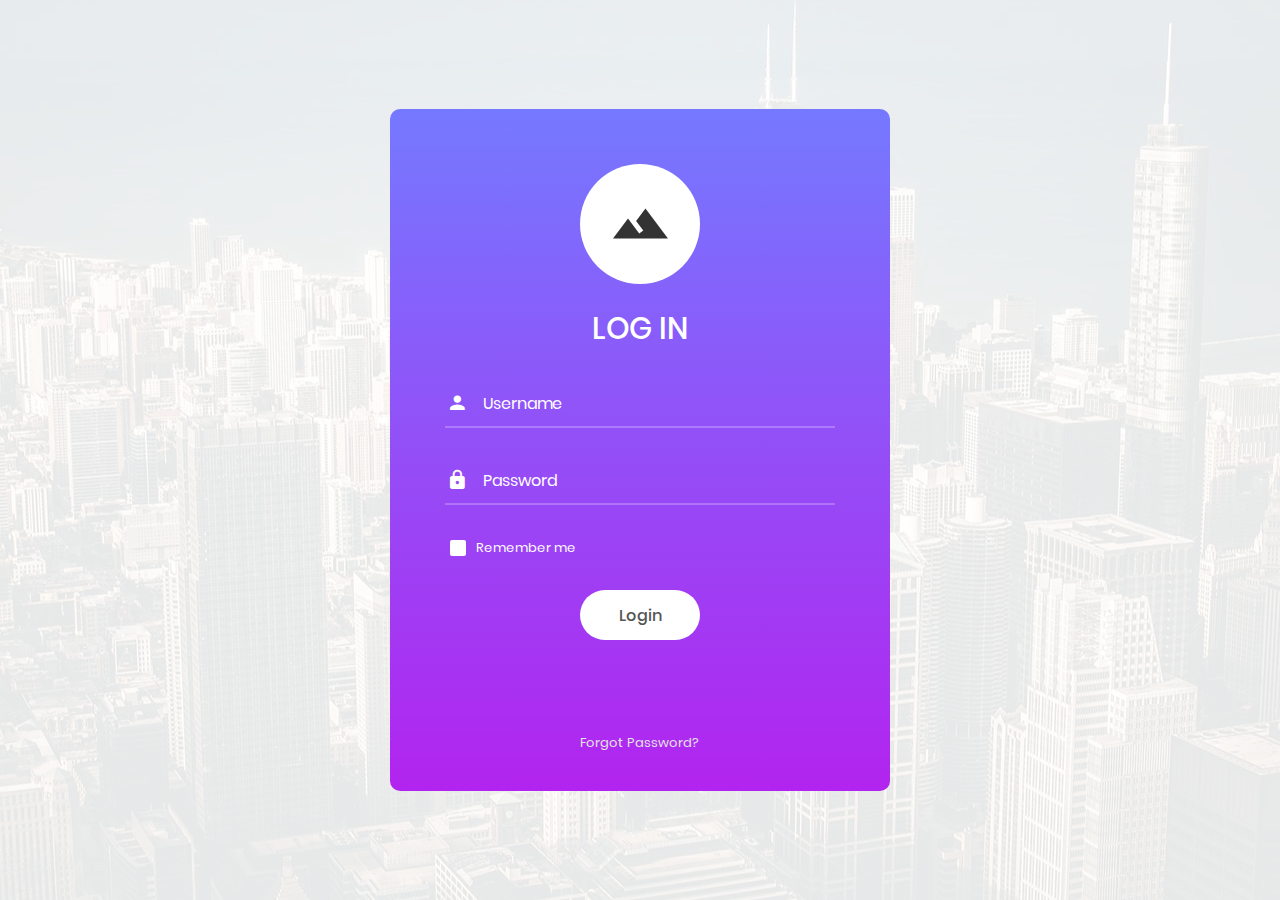
==== loginpage/index.html @ eb6fef2f "LoginPage" ====
<!DOCTYPE html>
<html lang="en">

<head>
	<title>RBTG LoginPage</title>
	<meta charset="UTF-8">
	<meta name="viewport" content="width=device-width, initial-scale=1">
	<!--===============================================================================================-->
	<link rel="icon" type="image/png" href="images/icons/favicon.ico" />
	<!--===============================================================================================-->
	<link rel="stylesheet" type="text/css" href="vendor/bootstrap/css/bootstrap.min.css">
	<!--===============================================================================================-->
	<link rel="stylesheet" type="text/css" href="fonts/font-awesome-4.7.0/css/font-awesome.min.css">
	<!--===============================================================================================-->
	<link rel="stylesheet" type="text/css" href="fonts/iconic/css/material-design-iconic-font.min.css">
	<!--===============================================================================================-->
	<link rel="stylesheet" type="text/css" href="vendor/animate/animate.css">
	<!--===============================================================================================-->
	<link rel="stylesheet" type="text/css" href="vendor/css-hamburgers/hamburgers.min.css">
	<!--===============================================================================================-->
	<link rel="stylesheet" type="text/css" href="vendor/animsition/css/animsition.min.css">
	<!--===============================================================================================-->
	<link rel="stylesheet" type="text/css" href="vendor/select2/select2.min.css">
	<!--===============================================================================================-->
	<link rel="stylesheet" type="text/css" href="vendor/daterangepicker/daterangepicker.css">
	<!--===============================================================================================-->
	<link rel="stylesheet" type="text/css" href="css/util.css">
	<link rel="stylesheet" type="text/css" href="css/main.css">
	<!--===============================================================================================-->
</head>

<body>

	<div class="limiter">
		<div class="container-login100" style="background-image: url('images/bg-01.jpg');">
			<div class="wrap-login100">
				<form class="login100-form validate-form">
					<span class="login100-form-logo">
						<i class="zmdi zmdi-landscape"></i>
					</span>

					<span class="login100-form-title p-b-34 p-t-27">
						Log in
					</span>

					<div class="wrap-input100 validate-input" data-validate="Enter username">
						<input class="input100" type="text" name="username" placeholder="Username" id="usernameText">
						<span class="focus-input100" data-placeholder="&#xf207;"></span>
					</div>

					<div class="wrap-input100 validate-input" data-validate="Enter password">
						<input class="input100" type="password" name="pass" placeholder="Password" id="passText">
						<span class="focus-input100" data-placeholder="&#xf191;"></span>
					</div>

					<div class="contact100-form-checkbox">
						<input class="input-checkbox100" id="ckb1" type="checkbox" name="remember-me">
						<label class="label-checkbox100" for="ckb1">
							Remember me
						</label>
					</div>

					<div class="container-login100-form-btn">
						<button class="login100-form-btn" id="loginbtn">
							Login
						</button>
					</div>

					<div class="text-center p-t-90">
						<a class="txt1" href="#">
							Forgot Password?
						</a>
					</div>
				</form>
			</div>
		</div>
	</div>


	<div id="dropDownSelect1"></div>

	<!--===============================================================================================-->
	<script src="vendor/jquery/jquery-3.2.1.min.js"></script>
	<!--===============================================================================================-->
	<script src="vendor/animsition/js/animsition.min.js"></script>
	<!--===============================================================================================-->
	<script src="vendor/bootstrap/js/popper.js"></script>
	<script src="vendor/bootstrap/js/bootstrap.min.js"></script>
	<!--===============================================================================================-->
	<script src="vendor/select2/select2.min.js"></script>
	<!--===============================================================================================-->
	<script src="vendor/daterangepicker/moment.min.js"></script>
	<script src="vendor/daterangepicker/daterangepicker.js"></script>
	<!--===============================================================================================-->
	<script src="vendor/countdowntime/countdowntime.js"></script>
	<!--===============================================================================================-->
	<script src="js/main.js"></script>

</body>

</html>
---- loginpage/fonts/iconic/css/material-design-iconic-font.min.css ----
@font-face{font-family:Material-Design-Iconic-Font;src:url(../fonts/Material-Design-Iconic-Font.woff2?v=2.2.0) format('woff2'),url(../fonts/Material-Design-Iconic-Font.woff?v=2.2.0) format('woff'),url(../fonts/Material-Design-Iconic-Font.ttf?v=2.2.0) format('truetype')}.zmdi{display:inline-block;font:normal normal normal 14px/1 'Material-Design-Iconic-Font';font-size:inherit;text-rendering:auto;-webkit-font-smoothing:antialiased;-moz-osx-font-smoothing:grayscale}.zmdi-hc-lg{font-size:1.33333333em;line-height:.75em;vertical-align:-15%}.zmdi-hc-2x{font-size:2em}.zmdi-hc-3x{font-size:3em}.zmdi-hc-4x{font-size:4em}.zmdi-hc-5x{font-size:5em}.zmdi-hc-fw{width:1.28571429em;text-align:center}.zmdi-hc-ul{padding-left:0;margin-left:2.14285714em;list-style-type:none}.zmdi-hc-ul>li{position:relative}.zmdi-hc-li{position:absolute;left:-2.14285714em;width:2.14285714em;top:.14285714em;text-align:center}.zmdi-hc-li.zmdi-hc-lg{left:-1.85714286em}.zmdi-hc-border{padding:.1em .25em;border:solid .1em #9e9e9e;border-radius:2px}.zmdi-hc-border-circle{padding:.1em .25em;border:solid .1em #9e9e9e;border-radius:50%}.zmdi.pull-left{float:left;margin-right:.15em}.zmdi.pull-right{float:right;margin-left:.15em}.zmdi-hc-spin{-webkit-animation:zmdi-spin 1.5s infinite linear;animation:zmdi-spin 1.5s infinite linear}.zmdi-hc-spin-reverse{-webkit-animation:zmdi-spin-reverse 1.5s infinite linear;animation:zmdi-spin-reverse 1.5s infinite linear}@-webkit-keyframes zmdi-spin{0%{-webkit-transform:rotate(0deg);transform:rotate(0deg)}100%{-webkit-transform:rotate(359deg);transform:rotate(359deg)}}@keyframes zmdi-spin{0%{-webkit-transform:rotate(0deg);transform:rotate(0deg)}100%{-webkit-transform:rotate(359deg);transform:rotate(359deg)}}@-webkit-keyframes zmdi-spin-reverse{0%{-webkit-transform:rotate(0deg);transform:rotate(0deg)}100%{-webkit-transform:rotate(-359deg);transform:rotate(-359deg)}}@keyframes zmdi-spin-reverse{0%{-webkit-transform:rotate(0deg);transform:rotate(0deg)}100%{-webkit-transform:rotate(-359deg);transform:rotate(-359deg)}}.zmdi-hc-rotate-90{-webkit-transform:rotate(90deg);-ms-transform:rotate(90deg);transform:rotate(90deg)}.zmdi-hc-rotate-180{-webkit-transform:rotate(180deg);-ms-transform:rotate(180deg);transform:rotate(180deg)}.zmdi-hc-rotate-270{-webkit-transform:rotate(270deg);-ms-transform:rotate(270deg);transform:rotate(270deg)}.zmdi-hc-flip-horizontal{-webkit-transform:scale(-1,1);-ms-transform:scale(-1,1);transform:scale(-1,1)}.zmdi-hc-flip-vertical{-webkit-transform:scale(1,-1);-ms-transform:scale(1,-1);transform:scale(1,-1)}.zmdi-hc-stack{position:relative;display:inline-block;width:2em;height:2em;line-height:2em;vertical-align:middle}.zmdi-hc-stack-1x,.zmdi-hc-stack-2x{position:absolute;left:0;width:100%;text-align:center}.zmdi-hc-stack-1x{line-height:inherit}.zmdi-hc-stack-2x{font-size:2em}.zmdi-hc-inverse{color:#fff}.zmdi-3d-rotation:before{content:'\f101'}.zmdi-airplane-off:before{content:'\f102'}.zmdi-airplane:before{content:'\f103'}.zmdi-album:before{content:'\f104'}.zmdi-archive:before{content:'\f105'}.zmdi-assignment-account:before{content:'\f106'}.zmdi-assignment-alert:before{content:'\f107'}.zmdi-assignment-check:before{content:'\f108'}.zmdi-assignment-o:before{content:'\f109'}.zmdi-assignment-return:before{content:'\f10a'}.zmdi-assignment-returned:before{content:'\f10b'}.zmdi-assignment:before{content:'\f10c'}.zmdi-attachment-alt:before{content:'\f10d'}.zmdi-attachment:before{content:'\f10e'}.zmdi-audio:before{content:'\f10f'}.zmdi-badge-check:before{content:'\f110'}.zmdi-balance-wallet:before{content:'\f111'}.zmdi-balance:before{content:'\f112'}.zmdi-battery-alert:before{content:'\f113'}.zmdi-battery-flash:before{content:'\f114'}.zmdi-battery-unknown:before{content:'\f115'}.zmdi-battery:before{content:'\f116'}.zmdi-bike:before{content:'\f117'}.zmdi-block-alt:before{content:'\f118'}.zmdi-block:before{content:'\f119'}.zmdi-boat:before{content:'\f11a'}.zmdi-book-image:before{content:'\f11b'}.zmdi-book:before{content:'\f11c'}.zmdi-bookmark-outline:before{content:'\f11d'}.zmdi-bookmark:before{content:'\f11e'}.zmdi-brush:before{content:'\f11f'}.zmdi-bug:before{content:'\f120'}.zmdi-bus:before{content:'\f121'}.zmdi-cake:before{content:'\f122'}.zmdi-car-taxi:before{content:'\f123'}.zmdi-car-wash:before{content:'\f124'}.zmdi-car:before{content:'\f125'}.zmdi-card-giftcard:before{content:'\f126'}.zmdi-card-membership:before{content:'\f127'}.zmdi-card-travel:before{content:'\f128'}.zmdi-card:before{content:'\f129'}.zmdi-case-check:before{content:'\f12a'}.zmdi-case-download:before{content:'\f12b'}.zmdi-case-play:before{content:'\f12c'}.zmdi-case:before{content:'\f12d'}.zmdi-cast-connected:before{content:'\f12e'}.zmdi-cast:before{content:'\f12f'}.zmdi-chart-donut:before{content:'\f130'}.zmdi-chart:before{content:'\f131'}.zmdi-city-alt:before{content:'\f132'}.zmdi-city:before{content:'\f133'}.zmdi-close-circle-o:before{content:'\f134'}.zmdi-close-circle:before{content:'\f135'}.zmdi-close:before{content:'\f136'}.zmdi-cocktail:before{content:'\f137'}.zmdi-code-setting:before{content:'\f138'}.zmdi-code-smartphone:before{content:'\f139'}.zmdi-code:before{content:'\f13a'}.zmdi-coffee:before{content:'\f13b'}.zmdi-collection-bookmark:before{content:'\f13c'}.zmdi-collection-case-play:before{content:'\f13d'}.zmdi-collection-folder-image:before{content:'\f13e'}.zmdi-collection-image-o:before{content:'\f13f'}.zmdi-collection-image:before{content:'\f140'}.zmdi-collection-item-1:before{content:'\f141'}.zmdi-collection-item-2:before{content:'\f142'}.zmdi-collection-item-3:before{content:'\f143'}.zmdi-collection-item-4:before{content:'\f144'}.zmdi-collection-item-5:before{content:'\f145'}.zmdi-collection-item-6:before{content:'\f146'}.zmdi-collection-item-7:before{content:'\f147'}.zmdi-collection-item-8:before{content:'\f148'}.zmdi-collection-item-9-plus:before{content:'\f149'}.zmdi-collection-item-9:before{content:'\f14a'}.zmdi-collection-item:before{content:'\f14b'}.zmdi-collection-music:before{content:'\f14c'}.zmdi-collection-pdf:before{content:'\f14d'}.zmdi-collection-plus:before{content:'\f14e'}.zmdi-collection-speaker:before{content:'\f14f'}.zmdi-collection-text:before{content:'\f150'}.zmdi-collection-video:before{content:'\f151'}.zmdi-compass:before{content:'\f152'}.zmdi-cutlery:before{content:'\f153'}.zmdi-delete:before{content:'\f154'}.zmdi-dialpad:before{content:'\f155'}.zmdi-dns:before{content:'\f156'}.zmdi-drink:before{content:'\f157'}.zmdi-edit:before{content:'\f158'}.zmdi-email-open:before{content:'\f159'}.zmdi-email:before{content:'\f15a'}.zmdi-eye-off:before{content:'\f15b'}.zmdi-eye:before{content:'\f15c'}.zmdi-eyedropper:before{content:'\f15d'}.zmdi-favorite-outline:before{content:'\f15e'}.zmdi-favorite:before{content:'\f15f'}.zmdi-filter-list:before{content:'\f160'}.zmdi-fire:before{content:'\f161'}.zmdi-flag:before{content:'\f162'}.zmdi-flare:before{content:'\f163'}.zmdi-flash-auto:before{content:'\f164'}.zmdi-flash-off:before{content:'\f165'}.zmdi-flash:before{content:'\f166'}.zmdi-flip:before{content:'\f167'}.zmdi-flower-alt:before{content:'\f168'}.zmdi-flower:before{content:'\f169'}.zmdi-font:before{content:'\f16a'}.zmdi-fullscreen-alt:before{content:'\f16b'}.zmdi-fullscreen-exit:before{content:'\f16c'}.zmdi-fullscreen:before{content:'\f16d'}.zmdi-functions:before{content:'\f16e'}.zmdi-gas-station:before{content:'\f16f'}.zmdi-gesture:before{content:'\f170'}.zmdi-globe-alt:before{content:'\f171'}.zmdi-globe-lock:before{content:'\f172'}.zmdi-globe:before{content:'\f173'}.zmdi-graduation-cap:before{content:'\f174'}.zmdi-home:before{content:'\f175'}.zmdi-hospital-alt:before{content:'\f176'}.zmdi-hospital:before{content:'\f177'}.zmdi-hotel:before{content:'\f178'}.zmdi-hourglass-alt:before{content:'\f179'}.zmdi-hourglass-outline:before{content:'\f17a'}.zmdi-hourglass:before{content:'\f17b'}.zmdi-http:before{content:'\f17c'}.zmdi-image-alt:before{content:'\f17d'}.zmdi-image-o:before{content:'\f17e'}.zmdi-image:before{content:'\f17f'}.zmdi-inbox:before{content:'\f180'}.zmdi-invert-colors-off:before{content:'\f181'}.zmdi-invert-colors:before{content:'\f182'}.zmdi-key:before{content:'\f183'}.zmdi-label-alt-outline:before{content:'\f184'}.zmdi-label-alt:before{content:'\f185'}.zmdi-label-heart:before{content:'\f186'}.zmdi-label:before{content:'\f187'}.zmdi-labels:before{content:'\f188'}.zmdi-lamp:before{content:'\f189'}.zmdi-landscape:before{content:'\f18a'}.zmdi-layers-off:before{content:'\f18b'}.zmdi-layers:before{content:'\f18c'}.zmdi-library:before{content:'\f18d'}.zmdi-link:before{content:'\f18e'}.zmdi-lock-open:before{content:'\f18f'}.zmdi-lock-outline:before{content:'\f190'}.zmdi-lock:before{content:'\f191'}.zmdi-mail-reply-all:before{content:'\f192'}.zmdi-mail-reply:before{content:'\f193'}.zmdi-mail-send:before{content:'\f194'}.zmdi-mall:before{content:'\f195'}.zmdi-map:before{content:'\f196'}.zmdi-menu:before{content:'\f197'}.zmdi-money-box:before{content:'\f198'}.zmdi-money-off:before{content:'\f199'}.zmdi-money:before{content:'\f19a'}.zmdi-more-vert:before{content:'\f19b'}.zmdi-more:before{content:'\f19c'}.zmdi-movie-alt:before{content:'\f19d'}.zmdi-movie:before{content:'\f19e'}.zmdi-nature-people:before{content:'\f19f'}.zmdi-nature:before{content:'\f1a0'}.zmdi-navigation:before{content:'\f1a1'}.zmdi-open-in-browser:before{content:'\f1a2'}.zmdi-open-in-new:before{content:'\f1a3'}.zmdi-palette:before{content:'\f1a4'}.zmdi-parking:before{content:'\f1a5'}.zmdi-pin-account:before{content:'\f1a6'}.zmdi-pin-assistant:before{content:'\f1a7'}.zmdi-pin-drop:before{content:'\f1a8'}.zmdi-pin-help:before{content:'\f1a9'}.zmdi-pin-off:before{content:'\f1aa'}.zmdi-pin:before{content:'\f1ab'}.zmdi-pizza:before{content:'\f1ac'}.zmdi-plaster:before{content:'\f1ad'}.zmdi-power-setting:before{content:'\f1ae'}.zmdi-power:before{content:'\f1af'}.zmdi-print:before{content:'\f1b0'}.zmdi-puzzle-piece:before{content:'\f1b1'}.zmdi-quote:before{content:'\f1b2'}.zmdi-railway:before{content:'\f1b3'}.zmdi-receipt:before{content:'\f1b4'}.zmdi-refresh-alt:before{content:'\f1b5'}.zmdi-refresh-sync-alert:before{content:'\f1b6'}.zmdi-refresh-sync-off:before{content:'\f1b7'}.zmdi-refresh-sync:before{content:'\f1b8'}.zmdi-refresh:before{content:'\f1b9'}.zmdi-roller:before{content:'\f1ba'}.zmdi-ruler:before{content:'\f1bb'}.zmdi-scissors:before{content:'\f1bc'}.zmdi-screen-rotation-lock:before{content:'\f1bd'}.zmdi-screen-rotation:before{content:'\f1be'}.zmdi-search-for:before{content:'\f1bf'}.zmdi-search-in-file:before{content:'\f1c0'}.zmdi-search-in-page:before{content:'\f1c1'}.zmdi-search-replace:before{content:'\f1c2'}.zmdi-search:before{content:'\f1c3'}.zmdi-seat:before{content:'\f1c4'}.zmdi-settings-square:before{content:'\f1c5'}.zmdi-settings:before{content:'\f1c6'}.zmdi-shield-check:before{content:'\f1c7'}.zmdi-shield-security:before{content:'\f1c8'}.zmdi-shopping-basket:before{content:'\f1c9'}.zmdi-shopping-cart-plus:before{content:'\f1ca'}.zmdi-shopping-cart:before{content:'\f1cb'}.zmdi-sign-in:before{content:'\f1cc'}.zmdi-sort-amount-asc:before{content:'\f1cd'}.zmdi-sort-amount-desc:before{content:'\f1ce'}.zmdi-sort-asc:before{content:'\f1cf'}.zmdi-sort-desc:before{content:'\f1d0'}.zmdi-spellcheck:before{content:'\f1d1'}.zmdi-storage:before{content:'\f1d2'}.zmdi-store-24:before{content:'\f1d3'}.zmdi-store:before{content:'\f1d4'}.zmdi-subway:before{content:'\f1d5'}.zmdi-sun:before{content:'\f1d6'}.zmdi-tab-unselected:before{content:'\f1d7'}.zmdi-tab:before{content:'\f1d8'}.zmdi-tag-close:before{content:'\f1d9'}.zmdi-tag-more:before{content:'\f1da'}.zmdi-tag:before{content:'\f1db'}.zmdi-thumb-down:before{content:'\f1dc'}.zmdi-thumb-up-down:before{content:'\f1dd'}.zmdi-thumb-up:before{content:'\f1de'}.zmdi-ticket-star:before{content:'\f1df'}.zmdi-toll:before{content:'\f1e0'}.zmdi-toys:before{content:'\f1e1'}.zmdi-traffic:before{content:'\f1e2'}.zmdi-translate:before{content:'\f1e3'}.zmdi-triangle-down:before{content:'\f1e4'}.zmdi-triangle-up:before{content:'\f1e5'}.zmdi-truck:before{content:'\f1e6'}.zmdi-turning-sign:before{content:'\f1e7'}.zmdi-wallpaper:before{content:'\f1e8'}.zmdi-washing-machine:before{content:'\f1e9'}.zmdi-window-maximize:before{content:'\f1ea'}.zmdi-window-minimize:before{content:'\f1eb'}.zmdi-window-restore:before{content:'\f1ec'}.zmdi-wrench:before{content:'\f1ed'}.zmdi-zoom-in:before{content:'\f1ee'}.zmdi-zoom-out:before{content:'\f1ef'}.zmdi-alert-circle-o:before{content:'\f1f0'}.zmdi-alert-circle:before{content:'\f1f1'}.zmdi-alert-octagon:before{content:'\f1f2'}.zmdi-alert-polygon:before{content:'\f1f3'}.zmdi-alert-triangle:before{content:'\f1f4'}.zmdi-help-outline:before{content:'\f1f5'}.zmdi-help:before{content:'\f1f6'}.zmdi-info-outline:before{content:'\f1f7'}.zmdi-info:before{content:'\f1f8'}.zmdi-notifications-active:before{content:'\f1f9'}.zmdi-notifications-add:before{content:'\f1fa'}.zmdi-notifications-none:before{content:'\f1fb'}.zmdi-notifications-off:before{content:'\f1fc'}.zmdi-notifications-paused:before{content:'\f1fd'}.zmdi-notifications:before{content:'\f1fe'}.zmdi-account-add:before{content:'\f1ff'}.zmdi-account-box-mail:before{content:'\f200'}.zmdi-account-box-o:before{content:'\f201'}.zmdi-account-box-phone:before{content:'\f202'}.zmdi-account-box:before{content:'\f203'}.zmdi-account-calendar:before{content:'\f204'}.zmdi-account-circle:before{content:'\f205'}.zmdi-account-o:before{content:'\f206'}.zmdi-account:before{content:'\f207'}.zmdi-accounts-add:before{content:'\f208'}.zmdi-accounts-alt:before{content:'\f209'}.zmdi-accounts-list-alt:before{content:'\f20a'}.zmdi-accounts-list:before{content:'\f20b'}.zmdi-accounts-outline:before{content:'\f20c'}.zmdi-accounts:before{content:'\f20d'}.zmdi-face:before{content:'\f20e'}.zmdi-female:before{content:'\f20f'}.zmdi-male-alt:before{content:'\f210'}.zmdi-male-female:before{content:'\f211'}.zmdi-male:before{content:'\f212'}.zmdi-mood-bad:before{content:'\f213'}.zmdi-mood:before{content:'\f214'}.zmdi-run:before{content:'\f215'}.zmdi-walk:before{content:'\f216'}.zmdi-cloud-box:before{content:'\f217'}.zmdi-cloud-circle:before{content:'\f218'}.zmdi-cloud-done:before{content:'\f219'}.zmdi-cloud-download:before{content:'\f21a'}.zmdi-cloud-off:before{content:'\f21b'}.zmdi-cloud-outline-alt:before{content:'\f21c'}.zmdi-cloud-outline:before{content:'\f21d'}.zmdi-cloud-upload:before{content:'\f21e'}.zmdi-cloud:before{content:'\f21f'}.zmdi-download:before{content:'\f220'}.zmdi-file-plus:before{content:'\f221'}.zmdi-file-text:before{content:'\f222'}.zmdi-file:before{content:'\f223'}.zmdi-folder-outline:before{content:'\f224'}.zmdi-folder-person:before{content:'\f225'}.zmdi-folder-star-alt:before{content:'\f226'}.zmdi-folder-star:before{content:'\f227'}.zmdi-folder:before{content:'\f228'}.zmdi-gif:before{content:'\f229'}.zmdi-upload:before{content:'\f22a'}.zmdi-border-all:before{content:'\f22b'}.zmdi-border-bottom:before{content:'\f22c'}.zmdi-border-clear:before{content:'\f22d'}.zmdi-border-color:before{content:'\f22e'}.zmdi-border-horizontal:before{content:'\f22f'}.zmdi-border-inner:before{content:'\f230'}.zmdi-border-left:before{content:'\f231'}.zmdi-border-outer:before{content:'\f232'}.zmdi-border-right:before{content:'\f233'}.zmdi-border-style:before{content:'\f234'}.zmdi-border-top:before{content:'\f235'}.zmdi-border-vertical:before{content:'\f236'}.zmdi-copy:before{content:'\f237'}.zmdi-crop:before{content:'\f238'}.zmdi-format-align-center:before{content:'\f239'}.zmdi-format-align-justify:before{content:'\f23a'}.zmdi-format-align-left:before{content:'\f23b'}.zmdi-format-align-right:before{content:'\f23c'}.zmdi-format-bold:before{content:'\f23d'}.zmdi-format-clear-all:before{content:'\f23e'}.zmdi-format-clear:before{content:'\f23f'}.zmdi-format-color-fill:before{content:'\f240'}.zmdi-format-color-reset:before{content:'\f241'}.zmdi-format-color-text:before{content:'\f242'}.zmdi-format-indent-decrease:before{content:'\f243'}.zmdi-format-indent-increase:before{content:'\f244'}.zmdi-format-italic:before{content:'\f245'}.zmdi-format-line-spacing:before{content:'\f246'}.zmdi-format-list-bulleted:before{content:'\f247'}.zmdi-format-list-numbered:before{content:'\f248'}.zmdi-format-ltr:before{content:'\f249'}.zmdi-format-rtl:before{content:'\f24a'}.zmdi-format-size:before{content:'\f24b'}.zmdi-format-strikethrough-s:before{content:'\f24c'}.zmdi-format-strikethrough:before{content:'\f24d'}.zmdi-format-subject:before{content:'\f24e'}.zmdi-format-underlined:before{content:'\f24f'}.zmdi-format-valign-bottom:before{content:'\f250'}.zmdi-format-valign-center:before{content:'\f251'}.zmdi-format-valign-top:before{content:'\f252'}.zmdi-redo:before{content:'\f253'}.zmdi-select-all:before{content:'\f254'}.zmdi-space-bar:before{content:'\f255'}.zmdi-text-format:before{content:'\f256'}.zmdi-transform:before{content:'\f257'}.zmdi-undo:before{content:'\f258'}.zmdi-wrap-text:before{content:'\f259'}.zmdi-comment-alert:before{content:'\f25a'}.zmdi-comment-alt-text:before{content:'\f25b'}.zmdi-comment-alt:before{content:'\f25c'}.zmdi-comment-edit:before{content:'\f25d'}.zmdi-comment-image:before{content:'\f25e'}.zmdi-comment-list:before{content:'\f25f'}.zmdi-comment-more:before{content:'\f260'}.zmdi-comment-outline:before{content:'\f261'}.zmdi-comment-text-alt:before{content:'\f262'}.zmdi-comment-text:before{content:'\f263'}.zmdi-comment-video:before{content:'\f264'}.zmdi-comment:before{content:'\f265'}.zmdi-comments:before{content:'\f266'}.zmdi-check-all:before{content:'\f267'}.zmdi-check-circle-u:before{content:'\f268'}.zmdi-check-circle:before{content:'\f269'}.zmdi-check-square:before{content:'\f26a'}.zmdi-check:before{content:'\f26b'}.zmdi-circle-o:before{content:'\f26c'}.zmdi-circle:before{content:'\f26d'}.zmdi-dot-circle-alt:before{content:'\f26e'}.zmdi-dot-circle:before{content:'\f26f'}.zmdi-minus-circle-outline:before{content:'\f270'}.zmdi-minus-circle:before{content:'\f271'}.zmdi-minus-square:before{content:'\f272'}.zmdi-minus:before{content:'\f273'}.zmdi-plus-circle-o-duplicate:before{content:'\f274'}.zmdi-plus-circle-o:before{content:'\f275'}.zmdi-plus-circle:before{content:'\f276'}.zmdi-plus-square:before{content:'\f277'}.zmdi-plus:before{content:'\f278'}.zmdi-square-o:before{content:'\f279'}.zmdi-star-circle:before{content:'\f27a'}.zmdi-star-half:before{content:'\f27b'}.zmdi-star-outline:before{content:'\f27c'}.zmdi-star:before{content:'\f27d'}.zmdi-bluetooth-connected:before{content:'\f27e'}.zmdi-bluetooth-off:before{content:'\f27f'}.zmdi-bluetooth-search:before{content:'\f280'}.zmdi-bluetooth-setting:before{content:'\f281'}.zmdi-bluetooth:before{content:'\f282'}.zmdi-camera-add:before{content:'\f283'}.zmdi-camera-alt:before{content:'\f284'}.zmdi-camera-bw:before{content:'\f285'}.zmdi-camera-front:before{content:'\f286'}.zmdi-camera-mic:before{content:'\f287'}.zmdi-camera-party-mode:before{content:'\f288'}.zmdi-camera-rear:before{content:'\f289'}.zmdi-camera-roll:before{content:'\f28a'}.zmdi-camera-switch:before{content:'\f28b'}.zmdi-camera:before{content:'\f28c'}.zmdi-card-alert:before{content:'\f28d'}.zmdi-card-off:before{content:'\f28e'}.zmdi-card-sd:before{content:'\f28f'}.zmdi-card-sim:before{content:'\f290'}.zmdi-desktop-mac:before{content:'\f291'}.zmdi-desktop-windows:before{content:'\f292'}.zmdi-device-hub:before{content:'\f293'}.zmdi-devices-off:before{content:'\f294'}.zmdi-devices:before{content:'\f295'}.zmdi-dock:before{content:'\f296'}.zmdi-floppy:before{content:'\f297'}.zmdi-gamepad:before{content:'\f298'}.zmdi-gps-dot:before{content:'\f299'}.zmdi-gps-off:before{content:'\f29a'}.zmdi-gps:before{content:'\f29b'}.zmdi-headset-mic:before{content:'\f29c'}.zmdi-headset:before{content:'\f29d'}.zmdi-input-antenna:before{content:'\f29e'}.zmdi-input-composite:before{content:'\f29f'}.zmdi-input-hdmi:before{content:'\f2a0'}.zmdi-input-power:before{content:'\f2a1'}.zmdi-input-svideo:before{content:'\f2a2'}.zmdi-keyboard-hide:before{content:'\f2a3'}.zmdi-keyboard:before{content:'\f2a4'}.zmdi-laptop-chromebook:before{content:'\f2a5'}.zmdi-laptop-mac:before{content:'\f2a6'}.zmdi-laptop:before{content:'\f2a7'}.zmdi-mic-off:before{content:'\f2a8'}.zmdi-mic-outline:before{content:'\f2a9'}.zmdi-mic-setting:before{content:'\f2aa'}.zmdi-mic:before{content:'\f2ab'}.zmdi-mouse:before{content:'\f2ac'}.zmdi-network-alert:before{content:'\f2ad'}.zmdi-network-locked:before{content:'\f2ae'}.zmdi-network-off:before{content:'\f2af'}.zmdi-network-outline:before{content:'\f2b0'}.zmdi-network-setting:before{content:'\f2b1'}.zmdi-network:before{content:'\f2b2'}.zmdi-phone-bluetooth:before{content:'\f2b3'}.zmdi-phone-end:before{content:'\f2b4'}.zmdi-phone-forwarded:before{content:'\f2b5'}.zmdi-phone-in-talk:before{content:'\f2b6'}.zmdi-phone-locked:before{content:'\f2b7'}.zmdi-phone-missed:before{content:'\f2b8'}.zmdi-phone-msg:before{content:'\f2b9'}.zmdi-phone-paused:before{content:'\f2ba'}.zmdi-phone-ring:before{content:'\f2bb'}.zmdi-phone-setting:before{content:'\f2bc'}.zmdi-phone-sip:before{content:'\f2bd'}.zmdi-phone:before{content:'\f2be'}.zmdi-portable-wifi-changes:before{content:'\f2bf'}.zmdi-portable-wifi-off:before{content:'\f2c0'}.zmdi-portable-wifi:before{content:'\f2c1'}.zmdi-radio:before{content:'\f2c2'}.zmdi-reader:before{content:'\f2c3'}.zmdi-remote-control-alt:before{content:'\f2c4'}.zmdi-remote-control:before{content:'\f2c5'}.zmdi-router:before{content:'\f2c6'}.zmdi-scanner:before{content:'\f2c7'}.zmdi-smartphone-android:before{content:'\f2c8'}.zmdi-smartphone-download:before{content:'\f2c9'}.zmdi-smartphone-erase:before{content:'\f2ca'}.zmdi-smartphone-info:before{content:'\f2cb'}.zmdi-smartphone-iphone:before{content:'\f2cc'}.zmdi-smartphone-landscape-lock:before{content:'\f2cd'}.zmdi-smartphone-landscape:before{content:'\f2ce'}.zmdi-smartphone-lock:before{content:'\f2cf'}.zmdi-smartphone-portrait-lock:before{content:'\f2d0'}.zmdi-smartphone-ring:before{content:'\f2d1'}.zmdi-smartphone-setting:before{content:'\f2d2'}.zmdi-smartphone-setup:before{content:'\f2d3'}.zmdi-smartphone:before{content:'\f2d4'}.zmdi-speaker:before{content:'\f2d5'}.zmdi-tablet-android:before{content:'\f2d6'}.zmdi-tablet-mac:before{content:'\f2d7'}.zmdi-tablet:before{content:'\f2d8'}.zmdi-tv-alt-play:before{content:'\f2d9'}.zmdi-tv-list:before{content:'\f2da'}.zmdi-tv-play:before{content:'\f2db'}.zmdi-tv:before{content:'\f2dc'}.zmdi-usb:before{content:'\f2dd'}.zmdi-videocam-off:before{content:'\f2de'}.zmdi-videocam-switch:before{content:'\f2df'}.zmdi-videocam:before{content:'\f2e0'}.zmdi-watch:before{content:'\f2e1'}.zmdi-wifi-alt-2:before{content:'\f2e2'}.zmdi-wifi-alt:before{content:'\f2e3'}.zmdi-wifi-info:before{content:'\f2e4'}.zmdi-wifi-lock:before{content:'\f2e5'}.zmdi-wifi-off:before{content:'\f2e6'}.zmdi-wifi-outline:before{content:'\f2e7'}.zmdi-wifi:before{content:'\f2e8'}.zmdi-arrow-left-bottom:before{content:'\f2e9'}.zmdi-arrow-left:before{content:'\f2ea'}.zmdi-arrow-merge:before{content:'\f2eb'}.zmdi-arrow-missed:before{content:'\f2ec'}.zmdi-arrow-right-top:before{content:'\f2ed'}.zmdi-arrow-right:before{content:'\f2ee'}.zmdi-arrow-split:before{content:'\f2ef'}.zmdi-arrows:before{content:'\f2f0'}.zmdi-caret-down-circle:before{content:'\f2f1'}.zmdi-caret-down:before{content:'\f2f2'}.zmdi-caret-left-circle:before{content:'\f2f3'}.zmdi-caret-left:before{content:'\f2f4'}.zmdi-caret-right-circle:before{content:'\f2f5'}.zmdi-caret-right:before{content:'\f2f6'}.zmdi-caret-up-circle:before{content:'\f2f7'}.zmdi-caret-up:before{content:'\f2f8'}.zmdi-chevron-down:before{content:'\f2f9'}.zmdi-chevron-left:before{content:'\f2fa'}.zmdi-chevron-right:before{content:'\f2fb'}.zmdi-chevron-up:before{content:'\f2fc'}.zmdi-forward:before{content:'\f2fd'}.zmdi-long-arrow-down:before{content:'\f2fe'}.zmdi-long-arrow-left:before{content:'\f2ff'}.zmdi-long-arrow-return:before{content:'\f300'}.zmdi-long-arrow-right:before{content:'\f301'}.zmdi-long-arrow-tab:before{content:'\f302'}.zmdi-long-arrow-up:before{content:'\f303'}.zmdi-rotate-ccw:before{content:'\f304'}.zmdi-rotate-cw:before{content:'\f305'}.zmdi-rotate-left:before{content:'\f306'}.zmdi-rotate-right:before{content:'\f307'}.zmdi-square-down:before{content:'\f308'}.zmdi-square-right:before{content:'\f309'}.zmdi-swap-alt:before{content:'\f30a'}.zmdi-swap-vertical-circle:before{content:'\f30b'}.zmdi-swap-vertical:before{content:'\f30c'}.zmdi-swap:before{content:'\f30d'}.zmdi-trending-down:before{content:'\f30e'}.zmdi-trending-flat:before{content:'\f30f'}.zmdi-trending-up:before{content:'\f310'}.zmdi-unfold-less:before{content:'\f311'}.zmdi-unfold-more:before{content:'\f312'}.zmdi-apps:before{content:'\f313'}.zmdi-grid-off:before{content:'\f314'}.zmdi-grid:before{content:'\f315'}.zmdi-view-agenda:before{content:'\f316'}.zmdi-view-array:before{content:'\f317'}.zmdi-view-carousel:before{content:'\f318'}.zmdi-view-column:before{content:'\f319'}.zmdi-view-comfy:before{content:'\f31a'}.zmdi-view-compact:before{content:'\f31b'}.zmdi-view-dashboard:before{content:'\f31c'}.zmdi-view-day:before{content:'\f31d'}.zmdi-view-headline:before{content:'\f31e'}.zmdi-view-list-alt:before{content:'\f31f'}.zmdi-view-list:before{content:'\f320'}.zmdi-view-module:before{content:'\f321'}.zmdi-view-quilt:before{content:'\f322'}.zmdi-view-stream:before{content:'\f323'}.zmdi-view-subtitles:before{content:'\f324'}.zmdi-view-toc:before{content:'\f325'}.zmdi-view-web:before{content:'\f326'}.zmdi-view-week:before{content:'\f327'}.zmdi-widgets:before{content:'\f328'}.zmdi-alarm-check:before{content:'\f329'}.zmdi-alarm-off:before{content:'\f32a'}.zmdi-alarm-plus:before{content:'\f32b'}.zmdi-alarm-snooze:before{content:'\f32c'}.zmdi-alarm:before{content:'\f32d'}.zmdi-calendar-alt:before{content:'\f32e'}.zmdi-calendar-check:before{content:'\f32f'}.zmdi-calendar-close:before{content:'\f330'}.zmdi-calendar-note:before{content:'\f331'}.zmdi-calendar:before{content:'\f332'}.zmdi-time-countdown:before{content:'\f333'}.zmdi-time-interval:before{content:'\f334'}.zmdi-time-restore-setting:before{content:'\f335'}.zmdi-time-restore:before{content:'\f336'}.zmdi-time:before{content:'\f337'}.zmdi-timer-off:before{content:'\f338'}.zmdi-timer:before{content:'\f339'}.zmdi-android-alt:before{content:'\f33a'}.zmdi-android:before{content:'\f33b'}.zmdi-apple:before{content:'\f33c'}.zmdi-behance:before{content:'\f33d'}.zmdi-codepen:before{content:'\f33e'}.zmdi-dribbble:before{content:'\f33f'}.zmdi-dropbox:before{content:'\f340'}.zmdi-evernote:before{content:'\f341'}.zmdi-facebook-box:before{content:'\f342'}.zmdi-facebook:before{content:'\f343'}.zmdi-github-box:before{content:'\f344'}.zmdi-github:before{content:'\f345'}.zmdi-google-drive:before{content:'\f346'}.zmdi-google-earth:before{content:'\f347'}.zmdi-google-glass:before{content:'\f348'}.zmdi-google-maps:before{content:'\f349'}.zmdi-google-pages:before{content:'\f34a'}.zmdi-google-play:before{content:'\f34b'}.zmdi-google-plus-box:before{content:'\f34c'}.zmdi-google-plus:before{content:'\f34d'}.zmdi-google:before{content:'\f34e'}.zmdi-instagram:before{content:'\f34f'}.zmdi-language-css3:before{content:'\f350'}.zmdi-language-html5:before{content:'\f351'}.zmdi-language-javascript:before{content:'\f352'}.zmdi-language-python-alt:before{content:'\f353'}.zmdi-language-python:before{content:'\f354'}.zmdi-lastfm:before{content:'\f355'}.zmdi-linkedin-box:before{content:'\f356'}.zmdi-paypal:before{content:'\f357'}.zmdi-pinterest-box:before{content:'\f358'}.zmdi-pocket:before{content:'\f359'}.zmdi-polymer:before{content:'\f35a'}.zmdi-share:before{content:'\f35b'}.zmdi-stackoverflow:before{content:'\f35c'}.zmdi-steam-square:before{content:'\f35d'}.zmdi-steam:before{content:'\f35e'}.zmdi-twitter-box:before{content:'\f35f'}.zmdi-twitter:before{content:'\f360'}.zmdi-vk:before{content:'\f361'}.zmdi-wikipedia:before{content:'\f362'}.zmdi-windows:before{content:'\f363'}.zmdi-aspect-ratio-alt:before{content:'\f364'}.zmdi-aspect-ratio:before{content:'\f365'}.zmdi-blur-circular:before{content:'\f366'}.zmdi-blur-linear:before{content:'\f367'}.zmdi-blur-off:before{content:'\f368'}.zmdi-blur:before{content:'\f369'}.zmdi-brightness-2:before{content:'\f36a'}.zmdi-brightness-3:before{content:'\f36b'}.zmdi-brightness-4:before{content:'\f36c'}.zmdi-brightness-5:before{content:'\f36d'}.zmdi-brightness-6:before{content:'\f36e'}.zmdi-brightness-7:before{content:'\f36f'}.zmdi-brightness-auto:before{content:'\f370'}.zmdi-brightness-setting:before{content:'\f371'}.zmdi-broken-image:before{content:'\f372'}.zmdi-center-focus-strong:before{content:'\f373'}.zmdi-center-focus-weak:before{content:'\f374'}.zmdi-compare:before{content:'\f375'}.zmdi-crop-16-9:before{content:'\f376'}.zmdi-crop-3-2:before{content:'\f377'}.zmdi-crop-5-4:before{content:'\f378'}.zmdi-crop-7-5:before{content:'\f379'}.zmdi-crop-din:before{content:'\f37a'}.zmdi-crop-free:before{content:'\f37b'}.zmdi-crop-landscape:before{content:'\f37c'}.zmdi-crop-portrait:before{content:'\f37d'}.zmdi-crop-square:before{content:'\f37e'}.zmdi-exposure-alt:before{content:'\f37f'}.zmdi-exposure:before{content:'\f380'}.zmdi-filter-b-and-w:before{content:'\f381'}.zmdi-filter-center-focus:before{content:'\f382'}.zmdi-filter-frames:before{content:'\f383'}.zmdi-filter-tilt-shift:before{content:'\f384'}.zmdi-gradient:before{content:'\f385'}.zmdi-grain:before{content:'\f386'}.zmdi-graphic-eq:before{content:'\f387'}.zmdi-hdr-off:before{content:'\f388'}.zmdi-hdr-strong:before{content:'\f389'}.zmdi-hdr-weak:before{content:'\f38a'}.zmdi-hdr:before{content:'\f38b'}.zmdi-iridescent:before{content:'\f38c'}.zmdi-leak-off:before{content:'\f38d'}.zmdi-leak:before{content:'\f38e'}.zmdi-looks:before{content:'\f38f'}.zmdi-loupe:before{content:'\f390'}.zmdi-panorama-horizontal:before{content:'\f391'}.zmdi-panorama-vertical:before{content:'\f392'}.zmdi-panorama-wide-angle:before{content:'\f393'}.zmdi-photo-size-select-large:before{content:'\f394'}.zmdi-photo-size-select-small:before{content:'\f395'}.zmdi-picture-in-picture:before{content:'\f396'}.zmdi-slideshow:before{content:'\f397'}.zmdi-texture:before{content:'\f398'}.zmdi-tonality:before{content:'\f399'}.zmdi-vignette:before{content:'\f39a'}.zmdi-wb-auto:before{content:'\f39b'}.zmdi-eject-alt:before{content:'\f39c'}.zmdi-eject:before{content:'\f39d'}.zmdi-equalizer:before{content:'\f39e'}.zmdi-fast-forward:before{content:'\f39f'}.zmdi-fast-rewind:before{content:'\f3a0'}.zmdi-forward-10:before{content:'\f3a1'}.zmdi-forward-30:before{content:'\f3a2'}.zmdi-forward-5:before{content:'\f3a3'}.zmdi-hearing:before{content:'\f3a4'}.zmdi-pause-circle-outline:before{content:'\f3a5'}.zmdi-pause-circle:before{content:'\f3a6'}.zmdi-pause:before{content:'\f3a7'}.zmdi-play-circle-outline:before{content:'\f3a8'}.zmdi-play-circle:before{content:'\f3a9'}.zmdi-play:before{content:'\f3aa'}.zmdi-playlist-audio:before{content:'\f3ab'}.zmdi-playlist-plus:before{content:'\f3ac'}.zmdi-repeat-one:before{content:'\f3ad'}.zmdi-repeat:before{content:'\f3ae'}.zmdi-replay-10:before{content:'\f3af'}.zmdi-replay-30:before{content:'\f3b0'}.zmdi-replay-5:before{content:'\f3b1'}.zmdi-replay:before{content:'\f3b2'}.zmdi-shuffle:before{content:'\f3b3'}.zmdi-skip-next:before{content:'\f3b4'}.zmdi-skip-previous:before{content:'\f3b5'}.zmdi-stop:before{content:'\f3b6'}.zmdi-surround-sound:before{content:'\f3b7'}.zmdi-tune:before{content:'\f3b8'}.zmdi-volume-down:before{content:'\f3b9'}.zmdi-volume-mute:before{content:'\f3ba'}.zmdi-volume-off:before{content:'\f3bb'}.zmdi-volume-up:before{content:'\f3bc'}.zmdi-n-1-square:before{content:'\f3bd'}.zmdi-n-2-square:before{content:'\f3be'}.zmdi-n-3-square:before{content:'\f3bf'}.zmdi-n-4-square:before{content:'\f3c0'}.zmdi-n-5-square:before{content:'\f3c1'}.zmdi-n-6-square:before{content:'\f3c2'}.zmdi-neg-1:before{content:'\f3c3'}.zmdi-neg-2:before{content:'\f3c4'}.zmdi-plus-1:before{content:'\f3c5'}.zmdi-plus-2:before{content:'\f3c6'}.zmdi-sec-10:before{content:'\f3c7'}.zmdi-sec-3:before{content:'\f3c8'}.zmdi-zero:before{content:'\f3c9'}.zmdi-airline-seat-flat-angled:before{content:'\f3ca'}.zmdi-airline-seat-flat:before{content:'\f3cb'}.zmdi-airline-seat-individual-suite:before{content:'\f3cc'}.zmdi-airline-seat-legroom-extra:before{content:'\f3cd'}.zmdi-airline-seat-legroom-normal:before{content:'\f3ce'}.zmdi-airline-seat-legroom-reduced:before{content:'\f3cf'}.zmdi-airline-seat-recline-extra:before{content:'\f3d0'}.zmdi-airline-seat-recline-normal:before{content:'\f3d1'}.zmdi-airplay:before{content:'\f3d2'}.zmdi-closed-caption:before{content:'\f3d3'}.zmdi-confirmation-number:before{content:'\f3d4'}.zmdi-developer-board:before{content:'\f3d5'}.zmdi-disc-full:before{content:'\f3d6'}.zmdi-explicit:before{content:'\f3d7'}.zmdi-flight-land:before{content:'\f3d8'}.zmdi-flight-takeoff:before{content:'\f3d9'}.zmdi-flip-to-back:before{content:'\f3da'}.zmdi-flip-to-front:before{content:'\f3db'}.zmdi-group-work:before{content:'\f3dc'}.zmdi-hd:before{content:'\f3dd'}.zmdi-hq:before{content:'\f3de'}.zmdi-markunread-mailbox:before{content:'\f3df'}.zmdi-memory:before{content:'\f3e0'}.zmdi-nfc:before{content:'\f3e1'}.zmdi-play-for-work:before{content:'\f3e2'}.zmdi-power-input:before{content:'\f3e3'}.zmdi-present-to-all:before{content:'\f3e4'}.zmdi-satellite:before{content:'\f3e5'}.zmdi-tap-and-play:before{content:'\f3e6'}.zmdi-vibration:before{content:'\f3e7'}.zmdi-voicemail:before{content:'\f3e8'}.zmdi-group:before{content:'\f3e9'}.zmdi-rss:before{content:'\f3ea'}.zmdi-shape:before{content:'\f3eb'}.zmdi-spinner:before{content:'\f3ec'}.zmdi-ungroup:before{content:'\f3ed'}.zmdi-500px:before{content:'\f3ee'}.zmdi-8tracks:before{content:'\f3ef'}.zmdi-amazon:before{content:'\f3f0'}.zmdi-blogger:before{content:'\f3f1'}.zmdi-delicious:before{content:'\f3f2'}.zmdi-disqus:before{content:'\f3f3'}.zmdi-flattr:before{content:'\f3f4'}.zmdi-flickr:before{content:'\f3f5'}.zmdi-github-alt:before{content:'\f3f6'}.zmdi-google-old:before{content:'\f3f7'}.zmdi-linkedin:before{content:'\f3f8'}.zmdi-odnoklassniki:before{content:'\f3f9'}.zmdi-outlook:before{content:'\f3fa'}.zmdi-paypal-alt:before{content:'\f3fb'}.zmdi-pinterest:before{content:'\f3fc'}.zmdi-playstation:before{content:'\f3fd'}.zmdi-reddit:before{content:'\f3fe'}.zmdi-skype:before{content:'\f3ff'}.zmdi-slideshare:before{content:'\f400'}.zmdi-soundcloud:before{content:'\f401'}.zmdi-tumblr:before{content:'\f402'}.zmdi-twitch:before{content:'\f403'}.zmdi-vimeo:before{content:'\f404'}.zmdi-whatsapp:before{content:'\f405'}.zmdi-xbox:before{content:'\f406'}.zmdi-yahoo:before{content:'\f407'}.zmdi-youtube-play:before{content:'\f408'}.zmdi-youtube:before{content:'\f409'}.zmdi-3d-rotation:before{content:'\f101'}.zmdi-airplane-off:before{content:'\f102'}.zmdi-airplane:before{content:'\f103'}.zmdi-album:before{content:'\f104'}.zmdi-archive:before{content:'\f105'}.zmdi-assignment-account:before{content:'\f106'}.zmdi-assignment-alert:before{content:'\f107'}.zmdi-assignment-check:before{content:'\f108'}.zmdi-assignment-o:before{content:'\f109'}.zmdi-assignment-return:before{content:'\f10a'}.zmdi-assignment-returned:before{content:'\f10b'}.zmdi-assignment:before{content:'\f10c'}.zmdi-attachment-alt:before{content:'\f10d'}.zmdi-attachment:before{content:'\f10e'}.zmdi-audio:before{content:'\f10f'}.zmdi-badge-check:before{content:'\f110'}.zmdi-balance-wallet:before{content:'\f111'}.zmdi-balance:before{content:'\f112'}.zmdi-battery-alert:before{content:'\f113'}.zmdi-battery-flash:before{content:'\f114'}.zmdi-battery-unknown:before{content:'\f115'}.zmdi-battery:before{content:'\f116'}.zmdi-bike:before{content:'\f117'}.zmdi-block-alt:before{content:'\f118'}.zmdi-block:before{content:'\f119'}.zmdi-boat:before{content:'\f11a'}.zmdi-book-image:before{content:'\f11b'}.zmdi-book:before{content:'\f11c'}.zmdi-bookmark-outline:before{content:'\f11d'}.zmdi-bookmark:before{content:'\f11e'}.zmdi-brush:before{content:'\f11f'}.zmdi-bug:before{content:'\f120'}.zmdi-bus:before{content:'\f121'}.zmdi-cake:before{content:'\f122'}.zmdi-car-taxi:before{content:'\f123'}.zmdi-car-wash:before{content:'\f124'}.zmdi-car:before{content:'\f125'}.zmdi-card-giftcard:before{content:'\f126'}.zmdi-card-membership:before{content:'\f127'}.zmdi-card-travel:before{content:'\f128'}.zmdi-card:before{content:'\f129'}.zmdi-case-check:before{content:'\f12a'}.zmdi-case-download:before{content:'\f12b'}.zmdi-case-play:before{content:'\f12c'}.zmdi-case:before{content:'\f12d'}.zmdi-cast-connected:before{content:'\f12e'}.zmdi-cast:before{content:'\f12f'}.zmdi-chart-donut:before{content:'\f130'}.zmdi-chart:before{content:'\f131'}.zmdi-city-alt:before{content:'\f132'}.zmdi-city:before{content:'\f133'}.zmdi-close-circle-o:before{content:'\f134'}.zmdi-close-circle:before{content:'\f135'}.zmdi-close:before{content:'\f136'}.zmdi-cocktail:before{content:'\f137'}.zmdi-code-setting:before{content:'\f138'}.zmdi-code-smartphone:before{content:'\f139'}.zmdi-code:before{content:'\f13a'}.zmdi-coffee:before{content:'\f13b'}.zmdi-collection-bookmark:before{content:'\f13c'}.zmdi-collection-case-play:before{content:'\f13d'}.zmdi-collection-folder-image:before{content:'\f13e'}.zmdi-collection-image-o:before{content:'\f13f'}.zmdi-collection-image:before{content:'\f140'}.zmdi-collection-item-1:before{content:'\f141'}.zmdi-collection-item-2:before{content:'\f142'}.zmdi-collection-item-3:before{content:'\f143'}.zmdi-collection-item-4:before{content:'\f144'}.zmdi-collection-item-5:before{content:'\f145'}.zmdi-collection-item-6:before{content:'\f146'}.zmdi-collection-item-7:before{content:'\f147'}.zmdi-collection-item-8:before{content:'\f148'}.zmdi-collection-item-9-plus:before{content:'\f149'}.zmdi-collection-item-9:before{content:'\f14a'}.zmdi-collection-item:before{content:'\f14b'}.zmdi-collection-music:before{content:'\f14c'}.zmdi-collection-pdf:before{content:'\f14d'}.zmdi-collection-plus:before{content:'\f14e'}.zmdi-collection-speaker:before{content:'\f14f'}.zmdi-collection-text:before{content:'\f150'}.zmdi-collection-video:before{content:'\f151'}.zmdi-compass:before{content:'\f152'}.zmdi-cutlery:before{content:'\f153'}.zmdi-delete:before{content:'\f154'}.zmdi-dialpad:before{content:'\f155'}.zmdi-dns:before{content:'\f156'}.zmdi-drink:before{content:'\f157'}.zmdi-edit:before{content:'\f158'}.zmdi-email-open:before{content:'\f159'}.zmdi-email:before{content:'\f15a'}.zmdi-eye-off:before{content:'\f15b'}.zmdi-eye:before{content:'\f15c'}.zmdi-eyedropper:before{content:'\f15d'}.zmdi-favorite-outline:before{content:'\f15e'}.zmdi-favorite:before{content:'\f15f'}.zmdi-filter-list:before{content:'\f160'}.zmdi-fire:before{content:'\f161'}.zmdi-flag:before{content:'\f162'}.zmdi-flare:before{content:'\f163'}.zmdi-flash-auto:before{content:'\f164'}.zmdi-flash-off:before{content:'\f165'}.zmdi-flash:before{content:'\f166'}.zmdi-flip:before{content:'\f167'}.zmdi-flower-alt:before{content:'\f168'}.zmdi-flower:before{content:'\f169'}.zmdi-font:before{content:'\f16a'}.zmdi-fullscreen-alt:before{content:'\f16b'}.zmdi-fullscreen-exit:before{content:'\f16c'}.zmdi-fullscreen:before{content:'\f16d'}.zmdi-functions:before{content:'\f16e'}.zmdi-gas-station:before{content:'\f16f'}.zmdi-gesture:before{content:'\f170'}.zmdi-globe-alt:before{content:'\f171'}.zmdi-globe-lock:before{content:'\f172'}.zmdi-globe:before{content:'\f173'}.zmdi-graduation-cap:before{content:'\f174'}.zmdi-home:before{content:'\f175'}.zmdi-hospital-alt:before{content:'\f176'}.zmdi-hospital:before{content:'\f177'}.zmdi-hotel:before{content:'\f178'}.zmdi-hourglass-alt:before{content:'\f179'}.zmdi-hourglass-outline:before{content:'\f17a'}.zmdi-hourglass:before{content:'\f17b'}.zmdi-http:before{content:'\f17c'}.zmdi-image-alt:before{content:'\f17d'}.zmdi-image-o:before{content:'\f17e'}.zmdi-image:before{content:'\f17f'}.zmdi-inbox:before{content:'\f180'}.zmdi-invert-colors-off:before{content:'\f181'}.zmdi-invert-colors:before{content:'\f182'}.zmdi-key:before{content:'\f183'}.zmdi-label-alt-outline:before{content:'\f184'}.zmdi-label-alt:before{content:'\f185'}.zmdi-label-heart:before{content:'\f186'}.zmdi-label:before{content:'\f187'}.zmdi-labels:before{content:'\f188'}.zmdi-lamp:before{content:'\f189'}.zmdi-landscape:before{content:'\f18a'}.zmdi-layers-off:before{content:'\f18b'}.zmdi-layers:before{content:'\f18c'}.zmdi-library:before{content:'\f18d'}.zmdi-link:before{content:'\f18e'}.zmdi-lock-open:before{content:'\f18f'}.zmdi-lock-outline:before{content:'\f190'}.zmdi-lock:before{content:'\f191'}.zmdi-mail-reply-all:before{content:'\f192'}.zmdi-mail-reply:before{content:'\f193'}.zmdi-mail-send:before{content:'\f194'}.zmdi-mall:before{content:'\f195'}.zmdi-map:before{content:'\f196'}.zmdi-menu:before{content:'\f197'}.zmdi-money-box:before{content:'\f198'}.zmdi-money-off:before{content:'\f199'}.zmdi-money:before{content:'\f19a'}.zmdi-more-vert:before{content:'\f19b'}.zmdi-more:before{content:'\f19c'}.zmdi-movie-alt:before{content:'\f19d'}.zmdi-movie:before{content:'\f19e'}.zmdi-nature-people:before{content:'\f19f'}.zmdi-nature:before{content:'\f1a0'}.zmdi-navigation:before{content:'\f1a1'}.zmdi-open-in-browser:before{content:'\f1a2'}.zmdi-open-in-new:before{content:'\f1a3'}.zmdi-palette:before{content:'\f1a4'}.zmdi-parking:before{content:'\f1a5'}.zmdi-pin-account:before{content:'\f1a6'}.zmdi-pin-assistant:before{content:'\f1a7'}.zmdi-pin-drop:before{content:'\f1a8'}.zmdi-pin-help:before{content:'\f1a9'}.zmdi-pin-off:before{content:'\f1aa'}.zmdi-pin:before{content:'\f1ab'}.zmdi-pizza:before{content:'\f1ac'}.zmdi-plaster:before{content:'\f1ad'}.zmdi-power-setting:before{content:'\f1ae'}.zmdi-power:before{content:'\f1af'}.zmdi-print:before{content:'\f1b0'}.zmdi-puzzle-piece:before{content:'\f1b1'}.zmdi-quote:before{content:'\f1b2'}.zmdi-railway:before{content:'\f1b3'}.zmdi-receipt:before{content:'\f1b4'}.zmdi-refresh-alt:before{content:'\f1b5'}.zmdi-refresh-sync-alert:before{content:'\f1b6'}.zmdi-refresh-sync-off:before{content:'\f1b7'}.zmdi-refresh-sync:before{content:'\f1b8'}.zmdi-refresh:before{content:'\f1b9'}.zmdi-roller:before{content:'\f1ba'}.zmdi-ruler:before{content:'\f1bb'}.zmdi-scissors:before{content:'\f1bc'}.zmdi-screen-rotation-lock:before{content:'\f1bd'}.zmdi-screen-rotation:before{content:'\f1be'}.zmdi-search-for:before{content:'\f1bf'}.zmdi-search-in-file:before{content:'\f1c0'}.zmdi-search-in-page:before{content:'\f1c1'}.zmdi-search-replace:before{content:'\f1c2'}.zmdi-search:before{content:'\f1c3'}.zmdi-seat:before{content:'\f1c4'}.zmdi-settings-square:before{content:'\f1c5'}.zmdi-settings:before{content:'\f1c6'}.zmdi-shield-check:before{content:'\f1c7'}.zmdi-shield-security:before{content:'\f1c8'}.zmdi-shopping-basket:before{content:'\f1c9'}.zmdi-shopping-cart-plus:before{content:'\f1ca'}.zmdi-shopping-cart:before{content:'\f1cb'}.zmdi-sign-in:before{content:'\f1cc'}.zmdi-sort-amount-asc:before{content:'\f1cd'}.zmdi-sort-amount-desc:before{content:'\f1ce'}.zmdi-sort-asc:before{content:'\f1cf'}.zmdi-sort-desc:before{content:'\f1d0'}.zmdi-spellcheck:before{content:'\f1d1'}.zmdi-storage:before{content:'\f1d2'}.zmdi-store-24:before{content:'\f1d3'}.zmdi-store:before{content:'\f1d4'}.zmdi-subway:before{content:'\f1d5'}.zmdi-sun:before{content:'\f1d6'}.zmdi-tab-unselected:before{content:'\f1d7'}.zmdi-tab:before{content:'\f1d8'}.zmdi-tag-close:before{content:'\f1d9'}.zmdi-tag-more:before{content:'\f1da'}.zmdi-tag:before{content:'\f1db'}.zmdi-thumb-down:before{content:'\f1dc'}.zmdi-thumb-up-down:before{content:'\f1dd'}.zmdi-thumb-up:before{content:'\f1de'}.zmdi-ticket-star:before{content:'\f1df'}.zmdi-toll:before{content:'\f1e0'}.zmdi-toys:before{content:'\f1e1'}.zmdi-traffic:before{content:'\f1e2'}.zmdi-translate:before{content:'\f1e3'}.zmdi-triangle-down:before{content:'\f1e4'}.zmdi-triangle-up:before{content:'\f1e5'}.zmdi-truck:before{content:'\f1e6'}.zmdi-turning-sign:before{content:'\f1e7'}.zmdi-wallpaper:before{content:'\f1e8'}.zmdi-washing-machine:before{content:'\f1e9'}.zmdi-window-maximize:before{content:'\f1ea'}.zmdi-window-minimize:before{content:'\f1eb'}.zmdi-window-restore:before{content:'\f1ec'}.zmdi-wrench:before{content:'\f1ed'}.zmdi-zoom-in:before{content:'\f1ee'}.zmdi-zoom-out:before{content:'\f1ef'}.zmdi-alert-circle-o:before{content:'\f1f0'}.zmdi-alert-circle:before{content:'\f1f1'}.zmdi-alert-octagon:before{content:'\f1f2'}.zmdi-alert-polygon:before{content:'\f1f3'}.zmdi-alert-triangle:before{content:'\f1f4'}.zmdi-help-outline:before{content:'\f1f5'}.zmdi-help:before{content:'\f1f6'}.zmdi-info-outline:before{content:'\f1f7'}.zmdi-info:before{content:'\f1f8'}.zmdi-notifications-active:before{content:'\f1f9'}.zmdi-notifications-add:before{content:'\f1fa'}.zmdi-notifications-none:before{content:'\f1fb'}.zmdi-notifications-off:before{content:'\f1fc'}.zmdi-notifications-paused:before{content:'\f1fd'}.zmdi-notifications:before{content:'\f1fe'}.zmdi-account-add:before{content:'\f1ff'}.zmdi-account-box-mail:before{content:'\f200'}.zmdi-account-box-o:before{content:'\f201'}.zmdi-account-box-phone:before{content:'\f202'}.zmdi-account-box:before{content:'\f203'}.zmdi-account-calendar:before{content:'\f204'}.zmdi-account-circle:before{content:'\f205'}.zmdi-account-o:before{content:'\f206'}.zmdi-account:before{content:'\f207'}.zmdi-accounts-add:before{content:'\f208'}.zmdi-accounts-alt:before{content:'\f209'}.zmdi-accounts-list-alt:before{content:'\f20a'}.zmdi-accounts-list:before{content:'\f20b'}.zmdi-accounts-outline:before{content:'\f20c'}.zmdi-accounts:before{content:'\f20d'}.zmdi-face:before{content:'\f20e'}.zmdi-female:before{content:'\f20f'}.zmdi-male-alt:before{content:'\f210'}.zmdi-male-female:before{content:'\f211'}.zmdi-male:before{content:'\f212'}.zmdi-mood-bad:before{content:'\f213'}.zmdi-mood:before{content:'\f214'}.zmdi-run:before{content:'\f215'}.zmdi-walk:before{content:'\f216'}.zmdi-cloud-box:before{content:'\f217'}.zmdi-cloud-circle:before{content:'\f218'}.zmdi-cloud-done:before{content:'\f219'}.zmdi-cloud-download:before{content:'\f21a'}.zmdi-cloud-off:before{content:'\f21b'}.zmdi-cloud-outline-alt:before{content:'\f21c'}.zmdi-cloud-outline:before{content:'\f21d'}.zmdi-cloud-upload:before{content:'\f21e'}.zmdi-cloud:before{content:'\f21f'}.zmdi-download:before{content:'\f220'}.zmdi-file-plus:before{content:'\f221'}.zmdi-file-text:before{content:'\f222'}.zmdi-file:before{content:'\f223'}.zmdi-folder-outline:before{content:'\f224'}.zmdi-folder-person:before{content:'\f225'}.zmdi-folder-star-alt:before{content:'\f226'}.zmdi-folder-star:before{content:'\f227'}.zmdi-folder:before{content:'\f228'}.zmdi-gif:before{content:'\f229'}.zmdi-upload:before{content:'\f22a'}.zmdi-border-all:before{content:'\f22b'}.zmdi-border-bottom:before{content:'\f22c'}.zmdi-border-clear:before{content:'\f22d'}.zmdi-border-color:before{content:'\f22e'}.zmdi-border-horizontal:before{content:'\f22f'}.zmdi-border-inner:before{content:'\f230'}.zmdi-border-left:before{content:'\f231'}.zmdi-border-outer:before{content:'\f232'}.zmdi-border-right:before{content:'\f233'}.zmdi-border-style:before{content:'\f234'}.zmdi-border-top:before{content:'\f235'}.zmdi-border-vertical:before{content:'\f236'}.zmdi-copy:before{content:'\f237'}.zmdi-crop:before{content:'\f238'}.zmdi-format-align-center:before{content:'\f239'}.zmdi-format-align-justify:before{content:'\f23a'}.zmdi-format-align-left:before{content:'\f23b'}.zmdi-format-align-right:before{content:'\f23c'}.zmdi-format-bold:before{content:'\f23d'}.zmdi-format-clear-all:before{content:'\f23e'}.zmdi-format-clear:before{content:'\f23f'}.zmdi-format-color-fill:before{content:'\f240'}.zmdi-format-color-reset:before{content:'\f241'}.zmdi-format-color-text:before{content:'\f242'}.zmdi-format-indent-decrease:before{content:'\f243'}.zmdi-format-indent-increase:before{content:'\f244'}.zmdi-format-italic:before{content:'\f245'}.zmdi-format-line-spacing:before{content:'\f246'}.zmdi-format-list-bulleted:before{content:'\f247'}.zmdi-format-list-numbered:before{content:'\f248'}.zmdi-format-ltr:before{content:'\f249'}.zmdi-format-rtl:before{content:'\f24a'}.zmdi-format-size:before{content:'\f24b'}.zmdi-format-strikethrough-s:before{content:'\f24c'}.zmdi-format-strikethrough:before{content:'\f24d'}.zmdi-format-subject:before{content:'\f24e'}.zmdi-format-underlined:before{content:'\f24f'}.zmdi-format-valign-bottom:before{content:'\f250'}.zmdi-format-valign-center:before{content:'\f251'}.zmdi-format-valign-top:before{content:'\f252'}.zmdi-redo:before{content:'\f253'}.zmdi-select-all:before{content:'\f254'}.zmdi-space-bar:before{content:'\f255'}.zmdi-text-format:before{content:'\f256'}.zmdi-transform:before{content:'\f257'}.zmdi-undo:before{content:'\f258'}.zmdi-wrap-text:before{content:'\f259'}.zmdi-comment-alert:before{content:'\f25a'}.zmdi-comment-alt-text:before{content:'\f25b'}.zmdi-comment-alt:before{content:'\f25c'}.zmdi-comment-edit:before{content:'\f25d'}.zmdi-comment-image:before{content:'\f25e'}.zmdi-comment-list:before{content:'\f25f'}.zmdi-comment-more:before{content:'\f260'}.zmdi-comment-outline:before{content:'\f261'}.zmdi-comment-text-alt:before{content:'\f262'}.zmdi-comment-text:before{content:'\f263'}.zmdi-comment-video:before{content:'\f264'}.zmdi-comment:before{content:'\f265'}.zmdi-comments:before{content:'\f266'}.zmdi-check-all:before{content:'\f267'}.zmdi-check-circle-u:before{content:'\f268'}.zmdi-check-circle:before{content:'\f269'}.zmdi-check-square:before{content:'\f26a'}.zmdi-check:before{content:'\f26b'}.zmdi-circle-o:before{content:'\f26c'}.zmdi-circle:before{content:'\f26d'}.zmdi-dot-circle-alt:before{content:'\f26e'}.zmdi-dot-circle:before{content:'\f26f'}.zmdi-minus-circle-outline:before{content:'\f270'}.zmdi-minus-circle:before{content:'\f271'}.zmdi-minus-square:before{content:'\f272'}.zmdi-minus:before{content:'\f273'}.zmdi-plus-circle-o-duplicate:before{content:'\f274'}.zmdi-plus-circle-o:before{content:'\f275'}.zmdi-plus-circle:before{content:'\f276'}.zmdi-plus-square:before{content:'\f277'}.zmdi-plus:before{content:'\f278'}.zmdi-square-o:before{content:'\f279'}.zmdi-star-circle:before{content:'\f27a'}.zmdi-star-half:before{content:'\f27b'}.zmdi-star-outline:before{content:'\f27c'}.zmdi-star:before{content:'\f27d'}.zmdi-bluetooth-connected:before{content:'\f27e'}.zmdi-bluetooth-off:before{content:'\f27f'}.zmdi-bluetooth-search:before{content:'\f280'}.zmdi-bluetooth-setting:before{content:'\f281'}.zmdi-bluetooth:before{content:'\f282'}.zmdi-camera-add:before{content:'\f283'}.zmdi-camera-alt:before{content:'\f284'}.zmdi-camera-bw:before{content:'\f285'}.zmdi-camera-front:before{content:'\f286'}.zmdi-camera-mic:before{content:'\f287'}.zmdi-camera-party-mode:before{content:'\f288'}.zmdi-camera-rear:before{content:'\f289'}.zmdi-camera-roll:before{content:'\f28a'}.zmdi-camera-switch:before{content:'\f28b'}.zmdi-camera:before{content:'\f28c'}.zmdi-card-alert:before{content:'\f28d'}.zmdi-card-off:before{content:'\f28e'}.zmdi-card-sd:before{content:'\f28f'}.zmdi-card-sim:before{content:'\f290'}.zmdi-desktop-mac:before{content:'\f291'}.zmdi-desktop-windows:before{content:'\f292'}.zmdi-device-hub:before{content:'\f293'}.zmdi-devices-off:before{content:'\f294'}.zmdi-devices:before{content:'\f295'}.zmdi-dock:before{content:'\f296'}.zmdi-floppy:before{content:'\f297'}.zmdi-gamepad:before{content:'\f298'}.zmdi-gps-dot:before{content:'\f299'}.zmdi-gps-off:before{content:'\f29a'}.zmdi-gps:before{content:'\f29b'}.zmdi-headset-mic:before{content:'\f29c'}.zmdi-headset:before{content:'\f29d'}.zmdi-input-antenna:before{content:'\f29e'}.zmdi-input-composite:before{content:'\f29f'}.zmdi-input-hdmi:before{content:'\f2a0'}.zmdi-input-power:before{content:'\f2a1'}.zmdi-input-svideo:before{content:'\f2a2'}.zmdi-keyboard-hide:before{content:'\f2a3'}.zmdi-keyboard:before{content:'\f2a4'}.zmdi-laptop-chromebook:before{content:'\f2a5'}.zmdi-laptop-mac:before{content:'\f2a6'}.zmdi-laptop:before{content:'\f2a7'}.zmdi-mic-off:before{content:'\f2a8'}.zmdi-mic-outline:before{content:'\f2a9'}.zmdi-mic-setting:before{content:'\f2aa'}.zmdi-mic:before{content:'\f2ab'}.zmdi-mouse:before{content:'\f2ac'}.zmdi-network-alert:before{content:'\f2ad'}.zmdi-network-locked:before{content:'\f2ae'}.zmdi-network-off:before{content:'\f2af'}.zmdi-network-outline:before{content:'\f2b0'}.zmdi-network-setting:before{content:'\f2b1'}.zmdi-network:before{content:'\f2b2'}.zmdi-phone-bluetooth:before{content:'\f2b3'}.zmdi-phone-end:before{content:'\f2b4'}.zmdi-phone-forwarded:before{content:'\f2b5'}.zmdi-phone-in-talk:before{content:'\f2b6'}.zmdi-phone-locked:before{content:'\f2b7'}.zmdi-phone-missed:before{content:'\f2b8'}.zmdi-phone-msg:before{content:'\f2b9'}.zmdi-phone-paused:before{content:'\f2ba'}.zmdi-phone-ring:before{content:'\f2bb'}.zmdi-phone-setting:before{content:'\f2bc'}.zmdi-phone-sip:before{content:'\f2bd'}.zmdi-phone:before{content:'\f2be'}.zmdi-portable-wifi-changes:before{content:'\f2bf'}.zmdi-portable-wifi-off:before{content:'\f2c0'}.zmdi-portable-wifi:before{content:'\f2c1'}.zmdi-radio:before{content:'\f2c2'}.zmdi-reader:before{content:'\f2c3'}.zmdi-remote-control-alt:before{content:'\f2c4'}.zmdi-remote-control:before{content:'\f2c5'}.zmdi-router:before{content:'\f2c6'}.zmdi-scanner:before{content:'\f2c7'}.zmdi-smartphone-android:before{content:'\f2c8'}.zmdi-smartphone-download:before{content:'\f2c9'}.zmdi-smartphone-erase:before{content:'\f2ca'}.zmdi-smartphone-info:before{content:'\f2cb'}.zmdi-smartphone-iphone:before{content:'\f2cc'}.zmdi-smartphone-landscape-lock:before{content:'\f2cd'}.zmdi-smartphone-landscape:before{content:'\f2ce'}.zmdi-smartphone-lock:before{content:'\f2cf'}.zmdi-smartphone-portrait-lock:before{content:'\f2d0'}.zmdi-smartphone-ring:before{content:'\f2d1'}.zmdi-smartphone-setting:before{content:'\f2d2'}.zmdi-smartphone-setup:before{content:'\f2d3'}.zmdi-smartphone:before{content:'\f2d4'}.zmdi-speaker:before{content:'\f2d5'}.zmdi-tablet-android:before{content:'\f2d6'}.zmdi-tablet-mac:before{content:'\f2d7'}.zmdi-tablet:before{content:'\f2d8'}.zmdi-tv-alt-play:before{content:'\f2d9'}.zmdi-tv-list:before{content:'\f2da'}.zmdi-tv-play:before{content:'\f2db'}.zmdi-tv:before{content:'\f2dc'}.zmdi-usb:before{content:'\f2dd'}.zmdi-videocam-off:before{content:'\f2de'}.zmdi-videocam-switch:before{content:'\f2df'}.zmdi-videocam:before{content:'\f2e0'}.zmdi-watch:before{content:'\f2e1'}.zmdi-wifi-alt-2:before{content:'\f2e2'}.zmdi-wifi-alt:before{content:'\f2e3'}.zmdi-wifi-info:before{content:'\f2e4'}.zmdi-wifi-lock:before{content:'\f2e5'}.zmdi-wifi-off:before{content:'\f2e6'}.zmdi-wifi-outline:before{content:'\f2e7'}.zmdi-wifi:before{content:'\f2e8'}.zmdi-arrow-left-bottom:before{content:'\f2e9'}.zmdi-arrow-left:before{content:'\f2ea'}.zmdi-arrow-merge:before{content:'\f2eb'}.zmdi-arrow-missed:before{content:'\f2ec'}.zmdi-arrow-right-top:before{content:'\f2ed'}.zmdi-arrow-right:before{content:'\f2ee'}.zmdi-arrow-split:before{content:'\f2ef'}.zmdi-arrows:before{content:'\f2f0'}.zmdi-caret-down-circle:before{content:'\f2f1'}.zmdi-caret-down:before{content:'\f2f2'}.zmdi-caret-left-circle:before{content:'\f2f3'}.zmdi-caret-left:before{content:'\f2f4'}.zmdi-caret-right-circle:before{content:'\f2f5'}.zmdi-caret-right:before{content:'\f2f6'}.zmdi-caret-up-circle:before{content:'\f2f7'}.zmdi-caret-up:before{content:'\f2f8'}.zmdi-chevron-down:before{content:'\f2f9'}.zmdi-chevron-left:before{content:'\f2fa'}.zmdi-chevron-right:before{content:'\f2fb'}.zmdi-chevron-up:before{content:'\f2fc'}.zmdi-forward:before{content:'\f2fd'}.zmdi-long-arrow-down:before{content:'\f2fe'}.zmdi-long-arrow-left:before{content:'\f2ff'}.zmdi-long-arrow-return:before{content:'\f300'}.zmdi-long-arrow-right:before{content:'\f301'}.zmdi-long-arrow-tab:before{content:'\f302'}.zmdi-long-arrow-up:before{content:'\f303'}.zmdi-rotate-ccw:before{content:'\f304'}.zmdi-rotate-cw:before{content:'\f305'}.zmdi-rotate-left:before{content:'\f306'}.zmdi-rotate-right:before{content:'\f307'}.zmdi-square-down:before{content:'\f308'}.zmdi-square-right:before{content:'\f309'}.zmdi-swap-alt:before{content:'\f30a'}.zmdi-swap-vertical-circle:before{content:'\f30b'}.zmdi-swap-vertical:before{content:'\f30c'}.zmdi-swap:before{content:'\f30d'}.zmdi-trending-down:before{content:'\f30e'}.zmdi-trending-flat:before{content:'\f30f'}.zmdi-trending-up:before{content:'\f310'}.zmdi-unfold-less:before{content:'\f311'}.zmdi-unfold-more:before{content:'\f312'}.zmdi-apps:before{content:'\f313'}.zmdi-grid-off:before{content:'\f314'}.zmdi-grid:before{content:'\f315'}.zmdi-view-agenda:before{content:'\f316'}.zmdi-view-array:before{content:'\f317'}.zmdi-view-carousel:before{content:'\f318'}.zmdi-view-column:before{content:'\f319'}.zmdi-view-comfy:before{content:'\f31a'}.zmdi-view-compact:before{content:'\f31b'}.zmdi-view-dashboard:before{content:'\f31c'}.zmdi-view-day:before{content:'\f31d'}.zmdi-view-headline:before{content:'\f31e'}.zmdi-view-list-alt:before{content:'\f31f'}.zmdi-view-list:before{content:'\f320'}.zmdi-view-module:before{content:'\f321'}.zmdi-view-quilt:before{content:'\f322'}.zmdi-view-stream:before{content:'\f323'}.zmdi-view-subtitles:before{content:'\f324'}.zmdi-view-toc:before{content:'\f325'}.zmdi-view-web:before{content:'\f326'}.zmdi-view-week:before{content:'\f327'}.zmdi-widgets:before{content:'\f328'}.zmdi-alarm-check:before{content:'\f329'}.zmdi-alarm-off:before{content:'\f32a'}.zmdi-alarm-plus:before{content:'\f32b'}.zmdi-alarm-snooze:before{content:'\f32c'}.zmdi-alarm:before{content:'\f32d'}.zmdi-calendar-alt:before{content:'\f32e'}.zmdi-calendar-check:before{content:'\f32f'}.zmdi-calendar-close:before{content:'\f330'}.zmdi-calendar-note:before{content:'\f331'}.zmdi-calendar:before{content:'\f332'}.zmdi-time-countdown:before{content:'\f333'}.zmdi-time-interval:before{content:'\f334'}.zmdi-time-restore-setting:before{content:'\f335'}.zmdi-time-restore:before{content:'\f336'}.zmdi-time:before{content:'\f337'}.zmdi-timer-off:before{content:'\f338'}.zmdi-timer:before{content:'\f339'}.zmdi-android-alt:before{content:'\f33a'}.zmdi-android:before{content:'\f33b'}.zmdi-apple:before{content:'\f33c'}.zmdi-behance:before{content:'\f33d'}.zmdi-codepen:before{content:'\f33e'}.zmdi-dribbble:before{content:'\f33f'}.zmdi-dropbox:before{content:'\f340'}.zmdi-evernote:before{content:'\f341'}.zmdi-facebook-box:before{content:'\f342'}.zmdi-facebook:before{content:'\f343'}.zmdi-github-box:before{content:'\f344'}.zmdi-github:before{content:'\f345'}.zmdi-google-drive:before{content:'\f346'}.zmdi-google-earth:before{content:'\f347'}.zmdi-google-glass:before{content:'\f348'}.zmdi-google-maps:before{content:'\f349'}.zmdi-google-pages:before{content:'\f34a'}.zmdi-google-play:before{content:'\f34b'}.zmdi-google-plus-box:before{content:'\f34c'}.zmdi-google-plus:before{content:'\f34d'}.zmdi-google:before{content:'\f34e'}.zmdi-instagram:before{content:'\f34f'}.zmdi-language-css3:before{content:'\f350'}.zmdi-language-html5:before{content:'\f351'}.zmdi-language-javascript:before{content:'\f352'}.zmdi-language-python-alt:before{content:'\f353'}.zmdi-language-python:before{content:'\f354'}.zmdi-lastfm:before{content:'\f355'}.zmdi-linkedin-box:before{content:'\f356'}.zmdi-paypal:before{content:'\f357'}.zmdi-pinterest-box:before{content:'\f358'}.zmdi-pocket:before{content:'\f359'}.zmdi-polymer:before{content:'\f35a'}.zmdi-share:before{content:'\f35b'}.zmdi-stackoverflow:before{content:'\f35c'}.zmdi-steam-square:before{content:'\f35d'}.zmdi-steam:before{content:'\f35e'}.zmdi-twitter-box:before{content:'\f35f'}.zmdi-twitter:before{content:'\f360'}.zmdi-vk:before{content:'\f361'}.zmdi-wikipedia:before{content:'\f362'}.zmdi-windows:before{content:'\f363'}.zmdi-aspect-ratio-alt:before{content:'\f364'}.zmdi-aspect-ratio:before{content:'\f365'}.zmdi-blur-circular:before{content:'\f366'}.zmdi-blur-linear:before{content:'\f367'}.zmdi-blur-off:before{content:'\f368'}.zmdi-blur:before{content:'\f369'}.zmdi-brightness-2:before{content:'\f36a'}.zmdi-brightness-3:before{content:'\f36b'}.zmdi-brightness-4:before{content:'\f36c'}.zmdi-brightness-5:before{content:'\f36d'}.zmdi-brightness-6:before{content:'\f36e'}.zmdi-brightness-7:before{content:'\f36f'}.zmdi-brightness-auto:before{content:'\f370'}.zmdi-brightness-setting:before{content:'\f371'}.zmdi-broken-image:before{content:'\f372'}.zmdi-center-focus-strong:before{content:'\f373'}.zmdi-center-focus-weak:before{content:'\f374'}.zmdi-compare:before{content:'\f375'}.zmdi-crop-16-9:before{content:'\f376'}.zmdi-crop-3-2:before{content:'\f377'}.zmdi-crop-5-4:before{content:'\f378'}.zmdi-crop-7-5:before{content:'\f379'}.zmdi-crop-din:before{content:'\f37a'}.zmdi-crop-free:before{content:'\f37b'}.zmdi-crop-landscape:before{content:'\f37c'}.zmdi-crop-portrait:before{content:'\f37d'}.zmdi-crop-square:before{content:'\f37e'}.zmdi-exposure-alt:before{content:'\f37f'}.zmdi-exposure:before{content:'\f380'}.zmdi-filter-b-and-w:before{content:'\f381'}.zmdi-filter-center-focus:before{content:'\f382'}.zmdi-filter-frames:before{content:'\f383'}.zmdi-filter-tilt-shift:before{content:'\f384'}.zmdi-gradient:before{content:'\f385'}.zmdi-grain:before{content:'\f386'}.zmdi-graphic-eq:before{content:'\f387'}.zmdi-hdr-off:before{content:'\f388'}.zmdi-hdr-strong:before{content:'\f389'}.zmdi-hdr-weak:before{content:'\f38a'}.zmdi-hdr:before{content:'\f38b'}.zmdi-iridescent:before{content:'\f38c'}.zmdi-leak-off:before{content:'\f38d'}.zmdi-leak:before{content:'\f38e'}.zmdi-looks:before{content:'\f38f'}.zmdi-loupe:before{content:'\f390'}.zmdi-panorama-horizontal:before{content:'\f391'}.zmdi-panorama-vertical:before{content:'\f392'}.zmdi-panorama-wide-angle:before{content:'\f393'}.zmdi-photo-size-select-large:before{content:'\f394'}.zmdi-photo-size-select-small:before{content:'\f395'}.zmdi-picture-in-picture:before{content:'\f396'}.zmdi-slideshow:before{content:'\f397'}.zmdi-texture:before{content:'\f398'}.zmdi-tonality:before{content:'\f399'}.zmdi-vignette:before{content:'\f39a'}.zmdi-wb-auto:before{content:'\f39b'}.zmdi-eject-alt:before{content:'\f39c'}.zmdi-eject:before{content:'\f39d'}.zmdi-equalizer:before{content:'\f39e'}.zmdi-fast-forward:before{content:'\f39f'}.zmdi-fast-rewind:before{content:'\f3a0'}.zmdi-forward-10:before{content:'\f3a1'}.zmdi-forward-30:before{content:'\f3a2'}.zmdi-forward-5:before{content:'\f3a3'}.zmdi-hearing:before{content:'\f3a4'}.zmdi-pause-circle-outline:before{content:'\f3a5'}.zmdi-pause-circle:before{content:'\f3a6'}.zmdi-pause:before{content:'\f3a7'}.zmdi-play-circle-outline:before{content:'\f3a8'}.zmdi-play-circle:before{content:'\f3a9'}.zmdi-play:before{content:'\f3aa'}.zmdi-playlist-audio:before{content:'\f3ab'}.zmdi-playlist-plus:before{content:'\f3ac'}.zmdi-repeat-one:before{content:'\f3ad'}.zmdi-repeat:before{content:'\f3ae'}.zmdi-replay-10:before{content:'\f3af'}.zmdi-replay-30:before{content:'\f3b0'}.zmdi-replay-5:before{content:'\f3b1'}.zmdi-replay:before{content:'\f3b2'}.zmdi-shuffle:before{content:'\f3b3'}.zmdi-skip-next:before{content:'\f3b4'}.zmdi-skip-previous:before{content:'\f3b5'}.zmdi-stop:before{content:'\f3b6'}.zmdi-surround-sound:before{content:'\f3b7'}.zmdi-tune:before{content:'\f3b8'}.zmdi-volume-down:before{content:'\f3b9'}.zmdi-volume-mute:before{content:'\f3ba'}.zmdi-volume-off:before{content:'\f3bb'}.zmdi-volume-up:before{content:'\f3bc'}.zmdi-n-1-square:before{content:'\f3bd'}.zmdi-n-2-square:before{content:'\f3be'}.zmdi-n-3-square:before{content:'\f3bf'}.zmdi-n-4-square:before{content:'\f3c0'}.zmdi-n-5-square:before{content:'\f3c1'}.zmdi-n-6-square:before{content:'\f3c2'}.zmdi-neg-1:before{content:'\f3c3'}.zmdi-neg-2:before{content:'\f3c4'}.zmdi-plus-1:before{content:'\f3c5'}.zmdi-plus-2:before{content:'\f3c6'}.zmdi-sec-10:before{content:'\f3c7'}.zmdi-sec-3:before{content:'\f3c8'}.zmdi-zero:before{content:'\f3c9'}.zmdi-airline-seat-flat-angled:before{content:'\f3ca'}.zmdi-airline-seat-flat:before{content:'\f3cb'}.zmdi-airline-seat-individual-suite:before{content:'\f3cc'}.zmdi-airline-seat-legroom-extra:before{content:'\f3cd'}.zmdi-airline-seat-legroom-normal:before{content:'\f3ce'}.zmdi-airline-seat-legroom-reduced:before{content:'\f3cf'}.zmdi-airline-seat-recline-extra:before{content:'\f3d0'}.zmdi-airline-seat-recline-normal:before{content:'\f3d1'}.zmdi-airplay:before{content:'\f3d2'}.zmdi-closed-caption:before{content:'\f3d3'}.zmdi-confirmation-number:before{content:'\f3d4'}.zmdi-developer-board:before{content:'\f3d5'}.zmdi-disc-full:before{content:'\f3d6'}.zmdi-explicit:before{content:'\f3d7'}.zmdi-flight-land:before{content:'\f3d8'}.zmdi-flight-takeoff:before{content:'\f3d9'}.zmdi-flip-to-back:before{content:'\f3da'}.zmdi-flip-to-front:before{content:'\f3db'}.zmdi-group-work:before{content:'\f3dc'}.zmdi-hd:before{content:'\f3dd'}.zmdi-hq:before{content:'\f3de'}.zmdi-markunread-mailbox:before{content:'\f3df'}.zmdi-memory:before{content:'\f3e0'}.zmdi-nfc:before{content:'\f3e1'}.zmdi-play-for-work:before{content:'\f3e2'}.zmdi-power-input:before{content:'\f3e3'}.zmdi-present-to-all:before{content:'\f3e4'}.zmdi-satellite:before{content:'\f3e5'}.zmdi-tap-and-play:before{content:'\f3e6'}.zmdi-vibration:before{content:'\f3e7'}.zmdi-voicemail:before{content:'\f3e8'}.zmdi-group:before{content:'\f3e9'}.zmdi-rss:before{content:'\f3ea'}.zmdi-shape:before{content:'\f3eb'}.zmdi-spinner:before{content:'\f3ec'}.zmdi-ungroup:before{content:'\f3ed'}.zmdi-500px:before{content:'\f3ee'}.zmdi-8tracks:before{content:'\f3ef'}.zmdi-amazon:before{content:'\f3f0'}.zmdi-blogger:before{content:'\f3f1'}.zmdi-delicious:before{content:'\f3f2'}.zmdi-disqus:before{content:'\f3f3'}.zmdi-flattr:before{content:'\f3f4'}.zmdi-flickr:before{content:'\f3f5'}.zmdi-github-alt:before{content:'\f3f6'}.zmdi-google-old:before{content:'\f3f7'}.zmdi-linkedin:before{content:'\f3f8'}.zmdi-odnoklassniki:before{content:'\f3f9'}.zmdi-outlook:before{content:'\f3fa'}.zmdi-paypal-alt:before{content:'\f3fb'}.zmdi-pinterest:before{content:'\f3fc'}.zmdi-playstation:before{content:'\f3fd'}.zmdi-reddit:before{content:'\f3fe'}.zmdi-skype:before{content:'\f3ff'}.zmdi-slideshare:before{content:'\f400'}.zmdi-soundcloud:before{content:'\f401'}.zmdi-tumblr:before{content:'\f402'}.zmdi-twitch:before{content:'\f403'}.zmdi-vimeo:before{content:'\f404'}.zmdi-whatsapp:before{content:'\f405'}.zmdi-xbox:before{content:'\f406'}.zmdi-yahoo:before{content:'\f407'}.zmdi-youtube-play:before{content:'\f408'}.zmdi-youtube:before{content:'\f409'}.zmdi-import-export:before{content:'\f30c'}.zmdi-swap-vertical-:before{content:'\f30c'}.zmdi-airplanemode-inactive:before{content:'\f102'}.zmdi-airplanemode-active:before{content:'\f103'}.zmdi-rate-review:before{content:'\f103'}.zmdi-comment-sign:before{content:'\f25a'}.zmdi-network-warning:before{content:'\f2ad'}.zmdi-shopping-cart-add:before{content:'\f1ca'}.zmdi-file-add:before{content:'\f221'}.zmdi-network-wifi-scan:before{content:'\f2e4'}.zmdi-collection-add:before{content:'\f14e'}.zmdi-format-playlist-add:before{content:'\f3ac'}.zmdi-format-queue-music:before{content:'\f3ab'}.zmdi-plus-box:before{content:'\f277'}.zmdi-tag-backspace:before{content:'\f1d9'}.zmdi-alarm-add:before{content:'\f32b'}.zmdi-battery-charging:before{content:'\f114'}.zmdi-daydream-setting:before{content:'\f217'}.zmdi-more-horiz:before{content:'\f19c'}.zmdi-book-photo:before{content:'\f11b'}.zmdi-incandescent:before{content:'\f189'}.zmdi-wb-iridescent:before{content:'\f38c'}.zmdi-calendar-remove:before{content:'\f330'}.zmdi-refresh-sync-disabled:before{content:'\f1b7'}.zmdi-refresh-sync-problem:before{content:'\f1b6'}.zmdi-crop-original:before{content:'\f17e'}.zmdi-power-off:before{content:'\f1af'}.zmdi-power-off-setting:before{content:'\f1ae'}.zmdi-leak-remove:before{content:'\f38d'}.zmdi-star-border:before{content:'\f27c'}.zmdi-brightness-low:before{content:'\f36d'}.zmdi-brightness-medium:before{content:'\f36e'}.zmdi-brightness-high:before{content:'\f36f'}.zmdi-smartphone-portrait:before{content:'\f2d4'}.zmdi-live-tv:before{content:'\f2d9'}.zmdi-format-textdirection-l-to-r:before{content:'\f249'}.zmdi-format-textdirection-r-to-l:before{content:'\f24a'}.zmdi-arrow-back:before{content:'\f2ea'}.zmdi-arrow-forward:before{content:'\f2ee'}.zmdi-arrow-in:before{content:'\f2e9'}.zmdi-arrow-out:before{content:'\f2ed'}.zmdi-rotate-90-degrees-ccw:before{content:'\f304'}.zmdi-adb:before{content:'\f33a'}.zmdi-network-wifi:before{content:'\f2e8'}.zmdi-network-wifi-alt:before{content:'\f2e3'}.zmdi-network-wifi-lock:before{content:'\f2e5'}.zmdi-network-wifi-off:before{content:'\f2e6'}.zmdi-network-wifi-outline:before{content:'\f2e7'}.zmdi-network-wifi-info:before{content:'\f2e4'}.zmdi-layers-clear:before{content:'\f18b'}.zmdi-colorize:before{content:'\f15d'}.zmdi-format-paint:before{content:'\f1ba'}.zmdi-format-quote:before{content:'\f1b2'}.zmdi-camera-monochrome-photos:before{content:'\f285'}.zmdi-sort-by-alpha:before{content:'\f1cf'}.zmdi-folder-shared:before{content:'\f225'}.zmdi-folder-special:before{content:'\f226'}.zmdi-comment-dots:before{content:'\f260'}.zmdi-reorder:before{content:'\f31e'}.zmdi-dehaze:before{content:'\f197'}.zmdi-sort:before{content:'\f1ce'}.zmdi-pages:before{content:'\f34a'}.zmdi-stack-overflow:before{content:'\f35c'}.zmdi-calendar-account:before{content:'\f204'}.zmdi-paste:before{content:'\f109'}.zmdi-cut:before{content:'\f1bc'}.zmdi-save:before{content:'\f297'}.zmdi-smartphone-code:before{content:'\f139'}.zmdi-directions-bike:before{content:'\f117'}.zmdi-directions-boat:before{content:'\f11a'}.zmdi-directions-bus:before{content:'\f121'}.zmdi-directions-car:before{content:'\f125'}.zmdi-directions-railway:before{content:'\f1b3'}.zmdi-directions-run:before{content:'\f215'}.zmdi-directions-subway:before{content:'\f1d5'}.zmdi-directions-walk:before{content:'\f216'}.zmdi-local-hotel:before{content:'\f178'}.zmdi-local-activity:before{content:'\f1df'}.zmdi-local-play:before{content:'\f1df'}.zmdi-local-airport:before{content:'\f103'}.zmdi-local-atm:before{content:'\f198'}.zmdi-local-bar:before{content:'\f137'}.zmdi-local-cafe:before{content:'\f13b'}.zmdi-local-car-wash:before{content:'\f124'}.zmdi-local-convenience-store:before{content:'\f1d3'}.zmdi-local-dining:before{content:'\f153'}.zmdi-local-drink:before{content:'\f157'}.zmdi-local-florist:before{content:'\f168'}.zmdi-local-gas-station:before{content:'\f16f'}.zmdi-local-grocery-store:before{content:'\f1cb'}.zmdi-local-hospital:before{content:'\f177'}.zmdi-local-laundry-service:before{content:'\f1e9'}.zmdi-local-library:before{content:'\f18d'}.zmdi-local-mall:before{content:'\f195'}.zmdi-local-movies:before{content:'\f19d'}.zmdi-local-offer:before{content:'\f187'}.zmdi-local-parking:before{content:'\f1a5'}.zmdi-local-parking:before{content:'\f1a5'}.zmdi-local-pharmacy:before{content:'\f176'}.zmdi-local-phone:before{content:'\f2be'}.zmdi-local-pizza:before{content:'\f1ac'}.zmdi-local-post-office:before{content:'\f15a'}.zmdi-local-printshop:before{content:'\f1b0'}.zmdi-local-see:before{content:'\f28c'}.zmdi-local-shipping:before{content:'\f1e6'}.zmdi-local-store:before{content:'\f1d4'}.zmdi-local-taxi:before{content:'\f123'}.zmdi-local-wc:before{content:'\f211'}.zmdi-my-location:before{content:'\f299'}.zmdi-directions:before{content:'\f1e7'}
---- loginpage/vendor/css-hamburgers/hamburgers.min.css ----
/*!
 * Hamburgers
 * @description Tasty CSS-animated hamburgers
 * @author Jonathan Suh @jonsuh
 * @site https://jonsuh.com/hamburgers
 * @link https://github.com/jonsuh/hamburgers
 */.hamburger{font:inherit;display:inline-block;overflow:visible;margin:0;padding:15px;cursor:pointer;transition-timing-function:linear;transition-duration:.15s;transition-property:opacity,filter;text-transform:none;color:inherit;border:0;background-color:transparent}.hamburger:hover{opacity:.7}.hamburger-box{position:relative;display:inline-block;width:40px;height:24px}.hamburger-inner{top:50%;display:block;margin-top:-2px}.hamburger-inner,.hamburger-inner:after,.hamburger-inner:before{position:absolute;width:40px;height:4px;transition-timing-function:ease;transition-duration:.15s;transition-property:transform;border-radius:4px;background-color:#000}.hamburger-inner:after,.hamburger-inner:before{display:block;content:''}.hamburger-inner:before{top:-10px}.hamburger-inner:after{bottom:-10px}.hamburger--3dx .hamburger-box{perspective:80px}.hamburger--3dx .hamburger-inner{transition:transform .2s cubic-bezier(.645,.045,.355,1),background-color 0s cubic-bezier(.645,.045,.355,1) .1s}.hamburger--3dx .hamburger-inner:after,.hamburger--3dx .hamburger-inner:before{transition:transform 0s cubic-bezier(.645,.045,.355,1) .1s}.hamburger--3dx.is-active .hamburger-inner{transform:rotateY(180deg);background-color:transparent}.hamburger--3dx.is-active .hamburger-inner:before{transform:translate3d(0,10px,0) rotate(45deg)}.hamburger--3dx.is-active .hamburger-inner:after{transform:translate3d(0,-10px,0) rotate(-45deg)}.hamburger--3dx-r .hamburger-box{perspective:80px}.hamburger--3dx-r .hamburger-inner{transition:transform .2s cubic-bezier(.645,.045,.355,1),background-color 0s cubic-bezier(.645,.045,.355,1) .1s}.hamburger--3dx-r .hamburger-inner:after,.hamburger--3dx-r .hamburger-inner:before{transition:transform 0s cubic-bezier(.645,.045,.355,1) .1s}.hamburger--3dx-r.is-active .hamburger-inner{transform:rotateY(-180deg);background-color:transparent}.hamburger--3dx-r.is-active .hamburger-inner:before{transform:translate3d(0,10px,0) rotate(45deg)}.hamburger--3dx-r.is-active .hamburger-inner:after{transform:translate3d(0,-10px,0) rotate(-45deg)}.hamburger--3dy .hamburger-box{perspective:80px}.hamburger--3dy .hamburger-inner{transition:transform .2s cubic-bezier(.645,.045,.355,1),background-color 0s cubic-bezier(.645,.045,.355,1) .1s}.hamburger--3dy .hamburger-inner:after,.hamburger--3dy .hamburger-inner:before{transition:transform 0s cubic-bezier(.645,.045,.355,1) .1s}.hamburger--3dy.is-active .hamburger-inner{transform:rotateX(-180deg);background-color:transparent}.hamburger--3dy.is-active .hamburger-inner:before{transform:translate3d(0,10px,0) rotate(45deg)}.hamburger--3dy.is-active .hamburger-inner:after{transform:translate3d(0,-10px,0) rotate(-45deg)}.hamburger--3dy-r .hamburger-box{perspective:80px}.hamburger--3dy-r .hamburger-inner{transition:transform .2s cubic-bezier(.645,.045,.355,1),background-color 0s cubic-bezier(.645,.045,.355,1) .1s}.hamburger--3dy-r .hamburger-inner:after,.hamburger--3dy-r .hamburger-inner:before{transition:transform 0s cubic-bezier(.645,.045,.355,1) .1s}.hamburger--3dy-r.is-active .hamburger-inner{transform:rotateX(180deg);background-color:transparent}.hamburger--3dy-r.is-active .hamburger-inner:before{transform:translate3d(0,10px,0) rotate(45deg)}.hamburger--3dy-r.is-active .hamburger-inner:after{transform:translate3d(0,-10px,0) rotate(-45deg)}.hamburger--arrow.is-active .hamburger-inner:before{transform:translate3d(-8px,0,0) rotate(-45deg) scaleX(.7)}.hamburger--arrow.is-active .hamburger-inner:after{transform:translate3d(-8px,0,0) rotate(45deg) scaleX(.7)}.hamburger--arrow-r.is-active .hamburger-inner:before{transform:translate3d(8px,0,0) rotate(45deg) scaleX(.7)}.hamburger--arrow-r.is-active .hamburger-inner:after{transform:translate3d(8px,0,0) rotate(-45deg) scaleX(.7)}.hamburger--arrowalt .hamburger-inner:before{transition:top .1s ease .15s,transform .15s cubic-bezier(.165,.84,.44,1)}.hamburger--arrowalt .hamburger-inner:after{transition:bottom .1s ease .15s,transform .15s cubic-bezier(.165,.84,.44,1)}.hamburger--arrowalt.is-active .hamburger-inner:before{top:0;transition:top .1s ease,transform .15s cubic-bezier(.895,.03,.685,.22) .1s;transform:translate3d(-8px,-10px,0) rotate(-45deg) scaleX(.7)}.hamburger--arrowalt.is-active .hamburger-inner:after{bottom:0;transition:bottom .1s ease,transform .15s cubic-bezier(.895,.03,.685,.22) .1s;transform:translate3d(-8px,10px,0) rotate(45deg) scaleX(.7)}.hamburger--arrowalt-r .hamburger-inner:before{transition:top .1s ease .15s,transform .15s cubic-bezier(.165,.84,.44,1)}.hamburger--arrowalt-r .hamburger-inner:after{transition:bottom .1s ease .15s,transform .15s cubic-bezier(.165,.84,.44,1)}.hamburger--arrowalt-r.is-active .hamburger-inner:before{top:0;transition:top .1s ease,transform .15s cubic-bezier(.895,.03,.685,.22) .1s;transform:translate3d(8px,-10px,0) rotate(45deg) scaleX(.7)}.hamburger--arrowalt-r.is-active .hamburger-inner:after{bottom:0;transition:bottom .1s ease,transform .15s cubic-bezier(.895,.03,.685,.22) .1s;transform:translate3d(8px,10px,0) rotate(-45deg) scaleX(.7)}.hamburger--boring .hamburger-inner,.hamburger--boring .hamburger-inner:after,.hamburger--boring .hamburger-inner:before{transition-property:none}.hamburger--boring.is-active .hamburger-inner{transform:rotate(45deg)}.hamburger--boring.is-active .hamburger-inner:before{top:0;opacity:0}.hamburger--boring.is-active .hamburger-inner:after{bottom:0;transform:rotate(-90deg)}.hamburger--collapse .hamburger-inner{top:auto;bottom:0;transition-delay:.15s;transition-timing-function:cubic-bezier(.55,.055,.675,.19);transition-duration:.15s}.hamburger--collapse .hamburger-inner:after{top:-20px;transition:top .3s cubic-bezier(.33333,.66667,.66667,1) .3s,opacity .1s linear}.hamburger--collapse .hamburger-inner:before{transition:top .12s cubic-bezier(.33333,.66667,.66667,1) .3s,transform .15s cubic-bezier(.55,.055,.675,.19)}.hamburger--collapse.is-active .hamburger-inner{transition-delay:.32s;transition-timing-function:cubic-bezier(.215,.61,.355,1);transform:translate3d(0,-10px,0) rotate(-45deg)}.hamburger--collapse.is-active .hamburger-inner:after{top:0;transition:top .3s cubic-bezier(.33333,0,.66667,.33333),opacity .1s linear .27s;opacity:0}.hamburger--collapse.is-active .hamburger-inner:before{top:0;transition:top .12s cubic-bezier(.33333,0,.66667,.33333) .18s,transform .15s cubic-bezier(.215,.61,.355,1) .42s;transform:rotate(-90deg)}.hamburger--collapse-r .hamburger-inner{top:auto;bottom:0;transition-delay:.15s;transition-timing-function:cubic-bezier(.55,.055,.675,.19);transition-duration:.15s}.hamburger--collapse-r .hamburger-inner:after{top:-20px;transition:top .3s cubic-bezier(.33333,.66667,.66667,1) .3s,opacity .1s linear}.hamburger--collapse-r .hamburger-inner:before{transition:top .12s cubic-bezier(.33333,.66667,.66667,1) .3s,transform .15s cubic-bezier(.55,.055,.675,.19)}.hamburger--collapse-r.is-active .hamburger-inner{transition-delay:.32s;transition-timing-function:cubic-bezier(.215,.61,.355,1);transform:translate3d(0,-10px,0) rotate(45deg)}.hamburger--collapse-r.is-active .hamburger-inner:after{top:0;transition:top .3s cubic-bezier(.33333,0,.66667,.33333),opacity .1s linear .27s;opacity:0}.hamburger--collapse-r.is-active .hamburger-inner:before{top:0;transition:top .12s cubic-bezier(.33333,0,.66667,.33333) .18s,transform .15s cubic-bezier(.215,.61,.355,1) .42s;transform:rotate(90deg)}.hamburger--elastic .hamburger-inner{top:2px;transition-timing-function:cubic-bezier(.68,-.55,.265,1.55);transition-duration:.4s}.hamburger--elastic .hamburger-inner:before{top:10px;transition:opacity .15s ease .4s}.hamburger--elastic .hamburger-inner:after{top:20px;transition:transform .4s cubic-bezier(.68,-.55,.265,1.55)}.hamburger--elastic.is-active .hamburger-inner{transition-delay:.1s;transform:translate3d(0,10px,0) rotate(135deg)}.hamburger--elastic.is-active .hamburger-inner:before{transition-delay:0s;opacity:0}.hamburger--elastic.is-active .hamburger-inner:after{transition-delay:.1s;transform:translate3d(0,-20px,0) rotate(-270deg)}.hamburger--elastic-r .hamburger-inner{top:2px;transition-timing-function:cubic-bezier(.68,-.55,.265,1.55);transition-duration:.4s}.hamburger--elastic-r .hamburger-inner:before{top:10px;transition:opacity .15s ease .4s}.hamburger--elastic-r .hamburger-inner:after{top:20px;transition:transform .4s cubic-bezier(.68,-.55,.265,1.55)}.hamburger--elastic-r.is-active .hamburger-inner{transition-delay:.1s;transform:translate3d(0,10px,0) rotate(-135deg)}.hamburger--elastic-r.is-active .hamburger-inner:before{transition-delay:0s;opacity:0}.hamburger--elastic-r.is-active .hamburger-inner:after{transition-delay:.1s;transform:translate3d(0,-20px,0) rotate(270deg)}.hamburger--emphatic{overflow:hidden}.hamburger--emphatic .hamburger-inner{transition:background-color .2s ease-in .25s}.hamburger--emphatic .hamburger-inner:before{left:0;transition:transform .2s cubic-bezier(.6,.04,.98,.335),top .05s linear .2s,left .2s ease-in .25s}.hamburger--emphatic .hamburger-inner:after{top:10px;right:0;transition:transform .2s cubic-bezier(.6,.04,.98,.335),top .05s linear .2s,right .2s ease-in .25s}.hamburger--emphatic.is-active .hamburger-inner{transition-delay:0s;transition-timing-function:ease-out;background-color:transparent}.hamburger--emphatic.is-active .hamburger-inner:before{top:-80px;left:-80px;transition:left .2s ease-out,top .05s linear .2s,transform .2s cubic-bezier(.075,.82,.165,1) .25s;transform:translate3d(80px,80px,0) rotate(45deg)}.hamburger--emphatic.is-active .hamburger-inner:after{top:-80px;right:-80px;transition:right .2s ease-out,top .05s linear .2s,transform .2s cubic-bezier(.075,.82,.165,1) .25s;transform:translate3d(-80px,80px,0) rotate(-45deg)}.hamburger--emphatic-r{overflow:hidden}.hamburger--emphatic-r .hamburger-inner{transition:background-color .2s ease-in .25s}.hamburger--emphatic-r .hamburger-inner:before{left:0;transition:transform .2s cubic-bezier(.6,.04,.98,.335),top .05s linear .2s,left .2s ease-in .25s}.hamburger--emphatic-r .hamburger-inner:after{top:10px;right:0;transition:transform .2s cubic-bezier(.6,.04,.98,.335),top .05s linear .2s,right .2s ease-in .25s}.hamburger--emphatic-r.is-active .hamburger-inner{transition-delay:0s;transition-timing-function:ease-out;background-color:transparent}.hamburger--emphatic-r.is-active .hamburger-inner:before{top:80px;left:-80px;transition:left .2s ease-out,top .05s linear .2s,transform .2s cubic-bezier(.075,.82,.165,1) .25s;transform:translate3d(80px,-80px,0) rotate(-45deg)}.hamburger--emphatic-r.is-active .hamburger-inner:after{top:80px;right:-80px;transition:right .2s ease-out,top .05s linear .2s,transform .2s cubic-bezier(.075,.82,.165,1) .25s;transform:translate3d(-80px,-80px,0) rotate(45deg)}.hamburger--slider .hamburger-inner{top:2px}.hamburger--slider .hamburger-inner:before{top:10px;transition-timing-function:ease;transition-duration:.2s;transition-property:transform,opacity}.hamburger--slider .hamburger-inner:after{top:20px}.hamburger--slider.is-active .hamburger-inner{transform:translate3d(0,10px,0) rotate(45deg)}.hamburger--slider.is-active .hamburger-inner:before{transform:rotate(-45deg) translate3d(-5.71429px,-6px,0);opacity:0}.hamburger--slider.is-active .hamburger-inner:after{transform:translate3d(0,-20px,0) rotate(-90deg)}.hamburger--slider-r .hamburger-inner{top:2px}.hamburger--slider-r .hamburger-inner:before{top:10px;transition-timing-function:ease;transition-duration:.2s;transition-property:transform,opacity}.hamburger--slider-r .hamburger-inner:after{top:20px}.hamburger--slider-r.is-active .hamburger-inner{transform:translate3d(0,10px,0) rotate(-45deg)}.hamburger--slider-r.is-active .hamburger-inner:before{transform:rotate(45deg) translate3d(5.71429px,-6px,0);opacity:0}.hamburger--slider-r.is-active .hamburger-inner:after{transform:translate3d(0,-20px,0) rotate(90deg)}.hamburger--spring .hamburger-inner{top:2px;transition:background-color 0s linear .15s}.hamburger--spring .hamburger-inner:before{top:10px;transition:top .12s cubic-bezier(.33333,.66667,.66667,1) .3s,transform .15s cubic-bezier(.55,.055,.675,.19)}.hamburger--spring .hamburger-inner:after{top:20px;transition:top .3s cubic-bezier(.33333,.66667,.66667,1) .3s,transform .15s cubic-bezier(.55,.055,.675,.19)}.hamburger--spring.is-active .hamburger-inner{transition-delay:.32s;background-color:transparent}.hamburger--spring.is-active .hamburger-inner:before{top:0;transition:top .12s cubic-bezier(.33333,0,.66667,.33333) .18s,transform .15s cubic-bezier(.215,.61,.355,1) .32s;transform:translate3d(0,10px,0) rotate(45deg)}.hamburger--spring.is-active .hamburger-inner:after{top:0;transition:top .3s cubic-bezier(.33333,0,.66667,.33333),transform .15s cubic-bezier(.215,.61,.355,1) .32s;transform:translate3d(0,10px,0) rotate(-45deg)}.hamburger--spring-r .hamburger-inner{top:auto;bottom:0;transition-delay:0s;transition-timing-function:cubic-bezier(.55,.055,.675,.19);transition-duration:.15s}.hamburger--spring-r .hamburger-inner:after{top:-20px;transition:top .3s cubic-bezier(.33333,.66667,.66667,1) .3s,opacity 0s linear}.hamburger--spring-r .hamburger-inner:before{transition:top .12s cubic-bezier(.33333,.66667,.66667,1) .3s,transform .15s cubic-bezier(.55,.055,.675,.19)}.hamburger--spring-r.is-active .hamburger-inner{transition-delay:.32s;transition-timing-function:cubic-bezier(.215,.61,.355,1);transform:translate3d(0,-10px,0) rotate(-45deg)}.hamburger--spring-r.is-active .hamburger-inner:after{top:0;transition:top .3s cubic-bezier(.33333,0,.66667,.33333),opacity 0s linear .32s;opacity:0}.hamburger--spring-r.is-active .hamburger-inner:before{top:0;transition:top .12s cubic-bezier(.33333,0,.66667,.33333) .18s,transform .15s cubic-bezier(.215,.61,.355,1) .32s;transform:rotate(90deg)}.hamburger--stand .hamburger-inner{transition:transform .1s cubic-bezier(.55,.055,.675,.19) .22s,background-color 0s linear .1s}.hamburger--stand .hamburger-inner:before{transition:top .1s ease-in .1s,transform .1s cubic-bezier(.55,.055,.675,.19) 0s}.hamburger--stand .hamburger-inner:after{transition:bottom .1s ease-in .1s,transform .1s cubic-bezier(.55,.055,.675,.19) 0s}.hamburger--stand.is-active .hamburger-inner{transition:transform .1s cubic-bezier(.215,.61,.355,1) 0s,background-color 0s linear .22s;transform:rotate(90deg);background-color:transparent}.hamburger--stand.is-active .hamburger-inner:before{top:0;transition:top .1s ease-out .12s,transform .1s cubic-bezier(.215,.61,.355,1) .22s;transform:rotate(-45deg)}.hamburger--stand.is-active .hamburger-inner:after{bottom:0;transition:bottom .1s ease-out .12s,transform .1s cubic-bezier(.215,.61,.355,1) .22s;transform:rotate(45deg)}.hamburger--stand-r .hamburger-inner{transition:transform .1s cubic-bezier(.55,.055,.675,.19) .22s,background-color 0s linear .1s}.hamburger--stand-r .hamburger-inner:before{transition:top .1s ease-in .1s,transform .1s cubic-bezier(.55,.055,.675,.19) 0s}.hamburger--stand-r .hamburger-inner:after{transition:bottom .1s ease-in .1s,transform .1s cubic-bezier(.55,.055,.675,.19) 0s}.hamburger--stand-r.is-active .hamburger-inner{transition:transform .1s cubic-bezier(.215,.61,.355,1) 0s,background-color 0s linear .22s;transform:rotate(-90deg);background-color:transparent}.hamburger--stand-r.is-active .hamburger-inner:before{top:0;transition:top .1s ease-out .12s,transform .1s cubic-bezier(.215,.61,.355,1) .22s;transform:rotate(-45deg)}.hamburger--stand-r.is-active .hamburger-inner:after{bottom:0;transition:bottom .1s ease-out .12s,transform .1s cubic-bezier(.215,.61,.355,1) .22s;transform:rotate(45deg)}.hamburger--spin .hamburger-inner{transition-timing-function:cubic-bezier(.55,.055,.675,.19);transition-duration:.3s}.hamburger--spin .hamburger-inner:before{transition:top .1s ease-in .34s,opacity .1s ease-in}.hamburger--spin .hamburger-inner:after{transition:bottom .1s ease-in .34s,transform .3s cubic-bezier(.55,.055,.675,.19)}.hamburger--spin.is-active .hamburger-inner{transition-delay:.14s;transition-timing-function:cubic-bezier(.215,.61,.355,1);transform:rotate(225deg)}.hamburger--spin.is-active .hamburger-inner:before{top:0;transition:top .1s ease-out,opacity .1s ease-out .14s;opacity:0}.hamburger--spin.is-active .hamburger-inner:after{bottom:0;transition:bottom .1s ease-out,transform .3s cubic-bezier(.215,.61,.355,1) .14s;transform:rotate(-90deg)}.hamburger--spin-r .hamburger-inner{transition-timing-function:cubic-bezier(.55,.055,.675,.19);transition-duration:.3s}.hamburger--spin-r .hamburger-inner:before{transition:top .1s ease-in .34s,opacity .1s ease-in}.hamburger--spin-r .hamburger-inner:after{transition:bottom .1s ease-in .34s,transform .3s cubic-bezier(.55,.055,.675,.19)}.hamburger--spin-r.is-active .hamburger-inner{transition-delay:.14s;transition-timing-function:cubic-bezier(.215,.61,.355,1);transform:rotate(-225deg)}.hamburger--spin-r.is-active .hamburger-inner:before{top:0;transition:top .1s ease-out,opacity .1s ease-out .14s;opacity:0}.hamburger--spin-r.is-active .hamburger-inner:after{bottom:0;transition:bottom .1s ease-out,transform .3s cubic-bezier(.215,.61,.355,1) .14s;transform:rotate(90deg)}.hamburger--squeeze .hamburger-inner{transition-timing-function:cubic-bezier(.55,.055,.675,.19);transition-duration:.1s}.hamburger--squeeze .hamburger-inner:before{transition:top .1s ease .14s,opacity .1s ease}.hamburger--squeeze .hamburger-inner:after{transition:bottom .1s ease .14s,transform .1s cubic-bezier(.55,.055,.675,.19)}.hamburger--squeeze.is-active .hamburger-inner{transition-delay:.14s;transition-timing-function:cubic-bezier(.215,.61,.355,1);transform:rotate(45deg)}.hamburger--squeeze.is-active .hamburger-inner:before{top:0;transition:top .1s ease,opacity .1s ease .14s;opacity:0}.hamburger--squeeze.is-active .hamburger-inner:after{bottom:0;transition:bottom .1s ease,transform .1s cubic-bezier(.215,.61,.355,1) .14s;transform:rotate(-90deg)}.hamburger--vortex .hamburger-inner{transition-timing-function:cubic-bezier(.19,1,.22,1);transition-duration:.3s}.hamburger--vortex .hamburger-inner:after,.hamburger--vortex .hamburger-inner:before{transition-delay:.1s;transition-timing-function:linear;transition-duration:0s}.hamburger--vortex .hamburger-inner:before{transition-property:top,opacity}.hamburger--vortex .hamburger-inner:after{transition-property:bottom,transform}.hamburger--vortex.is-active .hamburger-inner{transition-timing-function:cubic-bezier(.19,1,.22,1);transform:rotate(765deg)}.hamburger--vortex.is-active .hamburger-inner:after,.hamburger--vortex.is-active .hamburger-inner:before{transition-delay:0s}.hamburger--vortex.is-active .hamburger-inner:before{top:0;opacity:0}.hamburger--vortex.is-active .hamburger-inner:after{bottom:0;transform:rotate(90deg)}.hamburger--vortex-r .hamburger-inner{transition-timing-function:cubic-bezier(.19,1,.22,1);transition-duration:.3s}.hamburger--vortex-r .hamburger-inner:after,.hamburger--vortex-r .hamburger-inner:before{transition-delay:.1s;transition-timing-function:linear;transition-duration:0s}.hamburger--vortex-r .hamburger-inner:before{transition-property:top,opacity}.hamburger--vortex-r .hamburger-inner:after{transition-property:bottom,transform}.hamburger--vortex-r.is-active .hamburger-inner{transition-timing-function:cubic-bezier(.19,1,.22,1);transform:rotate(-765deg)}.hamburger--vortex-r.is-active .hamburger-inner:after,.hamburger--vortex-r.is-active .hamburger-inner:before{transition-delay:0s}.hamburger--vortex-r.is-active .hamburger-inner:before{top:0;opacity:0}.hamburger--vortex-r.is-active .hamburger-inner:after{bottom:0;transform:rotate(-90deg)}
---- loginpage/vendor/daterangepicker/daterangepicker.css ----
.daterangepicker {
  position: absolute;
  color: inherit;
  background-color: #fff;
  border-radius: 4px;
  width: 278px;
  padding: 4px;
  margin-top: 1px;
  top: 100px;
  left: 20px;
  /* Calendars */ }
  .daterangepicker:before, .daterangepicker:after {
    position: absolute;
    display: inline-block;
    border-bottom-color: rgba(0, 0, 0, 0.2);
    content: ''; }
  .daterangepicker:before {
    top: -7px;
    border-right: 7px solid transparent;
    border-left: 7px solid transparent;
    border-bottom: 7px solid #ccc; }
  .daterangepicker:after {
    top: -6px;
    border-right: 6px solid transparent;
    border-bottom: 6px solid #fff;
    border-left: 6px solid transparent; }
  .daterangepicker.opensleft:before {
    right: 9px; }
  .daterangepicker.opensleft:after {
    right: 10px; }
  .daterangepicker.openscenter:before {
    left: 0;
    right: 0;
    width: 0;
    margin-left: auto;
    margin-right: auto; }
  .daterangepicker.openscenter:after {
    left: 0;
    right: 0;
    width: 0;
    margin-left: auto;
    margin-right: auto; }
  .daterangepicker.opensright:before {
    left: 9px; }
  .daterangepicker.opensright:after {
    left: 10px; }
  .daterangepicker.dropup {
    margin-top: -5px; }
    .daterangepicker.dropup:before {
      top: initial;
      bottom: -7px;
      border-bottom: initial;
      border-top: 7px solid #ccc; }
    .daterangepicker.dropup:after {
      top: initial;
      bottom: -6px;
      border-bottom: initial;
      border-top: 6px solid #fff; }
  .daterangepicker.dropdown-menu {
    max-width: none;
    z-index: 3001; }
  .daterangepicker.single .ranges, .daterangepicker.single .calendar {
    float: none; }
  .daterangepicker.show-calendar .calendar {
    display: block; }
  .daterangepicker .calendar {
    display: none;
    max-width: 270px;
    margin: 4px; }
    .daterangepicker .calendar.single .calendar-table {
      border: none; }
    .daterangepicker .calendar th, .daterangepicker .calendar td {
      white-space: nowrap;
      text-align: center;
      min-width: 32px; }
  .daterangepicker .calendar-table {
    border: 1px solid #fff;
    padding: 4px;
    border-radius: 4px;
    background-color: #fff; }
  .daterangepicker table {
    width: 100%;
    margin: 0; }
  .daterangepicker td, .daterangepicker th {
    text-align: center;
    width: 20px;
    height: 20px;
    border-radius: 4px;
    border: 1px solid transparent;
    white-space: nowrap;
    cursor: pointer; }
    .daterangepicker td.available:hover, .daterangepicker th.available:hover {
      background-color: #eee;
      border-color: transparent;
      color: inherit; }
    .daterangepicker td.week, .daterangepicker th.week {
      font-size: 80%;
      color: #ccc; }
  .daterangepicker td.off, .daterangepicker td.off.in-range, .daterangepicker td.off.start-date, .daterangepicker td.off.end-date {
    background-color: #fff;
    border-color: transparent;
    color: #999; }
  .daterangepicker td.in-range {
    background-color: #ebf4f8;
    border-color: transparent;
    color: #000;
    border-radius: 0; }
  .daterangepicker td.start-date {
    border-radius: 4px 0 0 4px; }
  .daterangepicker td.end-date {
    border-radius: 0 4px 4px 0; }
  .daterangepicker td.start-date.end-date {
    border-radius: 4px; }
  .daterangepicker td.active, .daterangepicker td.active:hover {
    background-color: #357ebd;
    border-color: transparent;
    color: #fff; }
  .daterangepicker th.month {
    width: auto; }
  .daterangepicker td.disabled, .daterangepicker option.disabled {
    color: #999;
    cursor: not-allowed;
    text-decoration: line-through; }
  .daterangepicker select.monthselect, .daterangepicker select.yearselect {
    font-size: 12px;
    padding: 1px;
    height: auto;
    margin: 0;
    cursor: default; }
  .daterangepicker select.monthselect {
    margin-right: 2%;
    width: 56%; }
  .daterangepicker select.yearselect {
    width: 40%; }
  .daterangepicker select.hourselect, .daterangepicker select.minuteselect, .daterangepicker select.secondselect, .daterangepicker select.ampmselect {
    width: 50px;
    margin-bottom: 0; }
  .daterangepicker .input-mini {
    border: 1px solid #ccc;
    border-radius: 4px;
    color: #555;
    height: 30px;
    line-height: 30px;
    display: block;
    vertical-align: middle;
    margin: 0 0 5px 0;
    padding: 0 6px 0 28px;
    width: 100%; }
    .daterangepicker .input-mini.active {
      border: 1px solid #08c;
      border-radius: 4px; }
  .daterangepicker .daterangepicker_input {
    position: relative; }
    .daterangepicker .daterangepicker_input i {
      position: absolute;
      left: 8px;
      top: 8px; }
  .daterangepicker.rtl .input-mini {
    padding-right: 28px;
    padding-left: 6px; }
  .daterangepicker.rtl .daterangepicker_input i {
    left: auto;
    right: 8px; }
  .daterangepicker .calendar-time {
    text-align: center;
    margin: 5px auto;
    line-height: 30px;
    position: relative;
    padding-left: 28px; }
    .daterangepicker .calendar-time select.disabled {
      color: #ccc;
      cursor: not-allowed; }

.ranges {
  font-size: 11px;
  float: none;
  margin: 4px;
  text-align: left; }
  .ranges ul {
    list-style: none;
    margin: 0 auto;
    padding: 0;
    width: 100%; }
  .ranges li {
    font-size: 13px;
    background-color: #f5f5f5;
    border: 1px solid #f5f5f5;
    border-radius: 4px;
    color: #08c;
    padding: 3px 12px;
    margin-bottom: 8px;
    cursor: pointer; }
    .ranges li:hover {
      background-color: #08c;
      border: 1px solid #08c;
      color: #fff; }
    .ranges li.active {
      background-color: #08c;
      border: 1px solid #08c;
      color: #fff; }

/*  Larger Screen Styling */
@media (min-width: 564px) {
  .daterangepicker {
    width: auto; }
    .daterangepicker .ranges ul {
      width: 160px; }
    .daterangepicker.single .ranges ul {
      width: 100%; }
    .daterangepicker.single .calendar.left {
      clear: none; }
    .daterangepicker.single.ltr .ranges, .daterangepicker.single.ltr .calendar {
      float: left; }
    .daterangepicker.single.rtl .ranges, .daterangepicker.single.rtl .calendar {
      float: right; }
    .daterangepicker.ltr {
      direction: ltr;
      text-align: left; }
      .daterangepicker.ltr .calendar.left {
        clear: left;
        margin-right: 0; }
        .daterangepicker.ltr .calendar.left .calendar-table {
          border-right: none;
          border-top-right-radius: 0;
          border-bottom-right-radius: 0; }
      .daterangepicker.ltr .calendar.right {
        margin-left: 0; }
        .daterangepicker.ltr .calendar.right .calendar-table {
          border-left: none;
          border-top-left-radius: 0;
          border-bottom-left-radius: 0; }
      .daterangepicker.ltr .left .daterangepicker_input {
        padding-right: 12px; }
      .daterangepicker.ltr .calendar.left .calendar-table {
        padding-right: 12px; }
      .daterangepicker.ltr .ranges, .daterangepicker.ltr .calendar {
        float: left; }
    .daterangepicker.rtl {
      direction: rtl;
      text-align: right; }
      .daterangepicker.rtl .calendar.left {
        clear: right;
        margin-left: 0; }
        .daterangepicker.rtl .calendar.left .calendar-table {
          border-left: none;
          border-top-left-radius: 0;
          border-bottom-left-radius: 0; }
      .daterangepicker.rtl .calendar.right {
        margin-right: 0; }
        .daterangepicker.rtl .calendar.right .calendar-table {
          border-right: none;
          border-top-right-radius: 0;
          border-bottom-right-radius: 0; }
      .daterangepicker.rtl .left .daterangepicker_input {
        padding-left: 12px; }
      .daterangepicker.rtl .calendar.left .calendar-table {
        padding-left: 12px; }
      .daterangepicker.rtl .ranges, .daterangepicker.rtl .calendar {
        text-align: right;
        float: right; } }
@media (min-width: 730px) {
  .daterangepicker .ranges {
    width: auto; }
  .daterangepicker.ltr .ranges {
    float: left; }
  .daterangepicker.rtl .ranges {
    float: right; }
  .daterangepicker .calendar.left {
    clear: none !important; } }
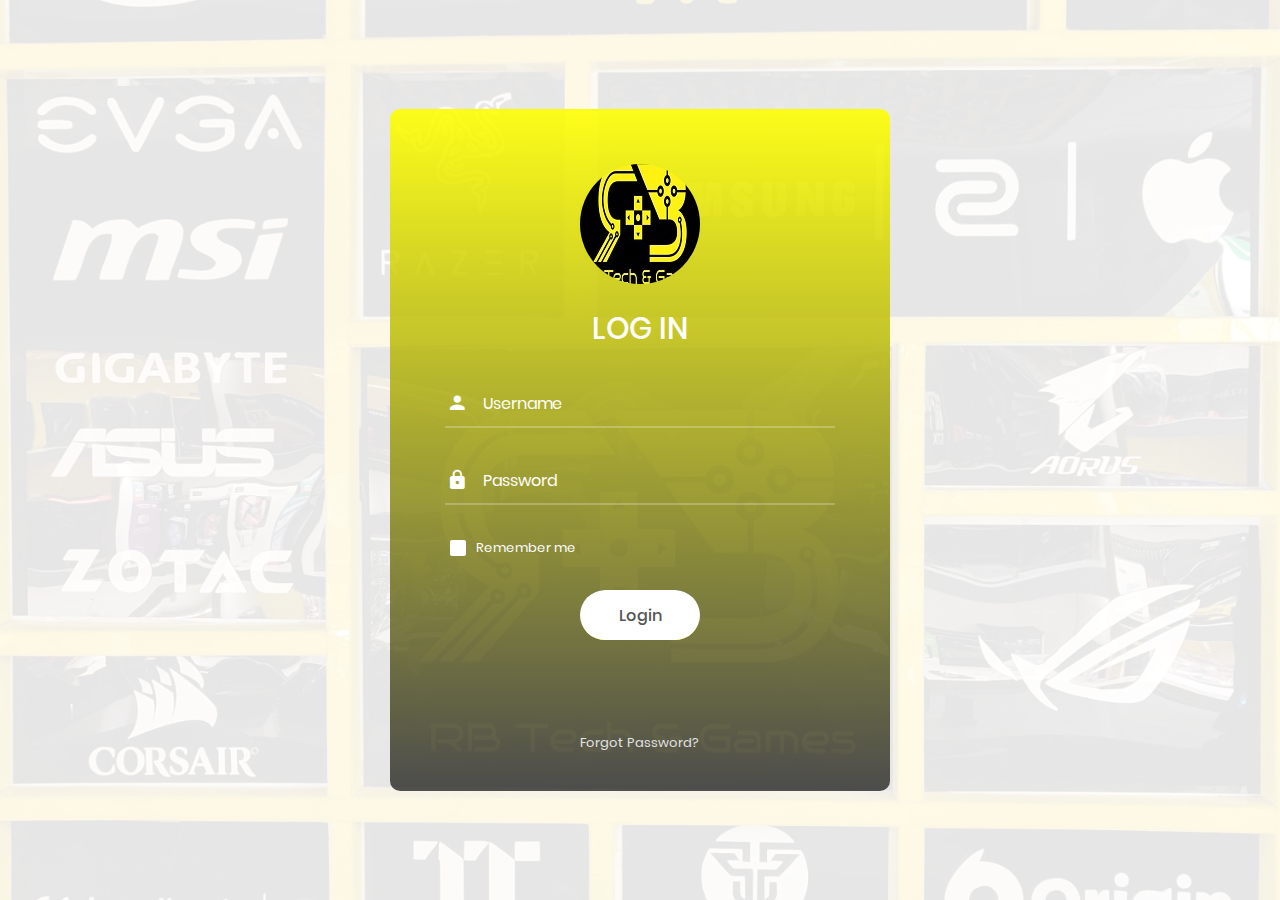
==== commit 4c967982: "LoginPage logo added" ====
--- a/loginpage/index.html
+++ b/loginpage/index.html
@@ -32,11 +32,12 @@
 <body>
 
 	<div class="limiter">
-		<div class="container-login100" style="background-image: url('images/bg-01.jpg');">
+		<div class="container-login100" style="background-image: url('/images/Background-wall.jpg');">
 			<div class="wrap-login100">
 				<form class="login100-form validate-form">
-					<span class="login100-form-logo">
-						<i class="zmdi zmdi-landscape"></i>
+					<span class="login100-form-logo"
+						style="background-image: url(/images/RBTECH\ logo\ yellow\ small.jpg); ">
+
 					</span>
 
 					<span class="login100-form-title p-b-34 p-t-27">
--- a/loginpage/css/main.css
+++ b/loginpage/css/main.css
@@ -1,92 +1,91 @@
-
-
-
-
 /*//////////////////////////////////////////////////////////////////
 [ FONT ]*/
 
 @font-face {
   font-family: Poppins-Regular;
-  src: url('../fonts/poppins/Poppins-Regular.ttf'); 
+  src: url("../fonts/poppins/Poppins-Regular.ttf");
 }
 
 @font-face {
   font-family: Poppins-Medium;
-  src: url('../fonts/poppins/Poppins-Medium.ttf'); 
+  src: url("../fonts/poppins/Poppins-Medium.ttf");
 }
 
 @font-face {
   font-family: Poppins-Bold;
-  src: url('../fonts/poppins/Poppins-Bold.ttf'); 
+  src: url("../fonts/poppins/Poppins-Bold.ttf");
 }
 
 @font-face {
   font-family: Poppins-SemiBold;
-  src: url('../fonts/poppins/Poppins-SemiBold.ttf'); 
-}
-
-
-
+  src: url("../fonts/poppins/Poppins-SemiBold.ttf");
+}
 
 /*//////////////////////////////////////////////////////////////////
 [ RESTYLE TAG ]*/
 
 * {
-	margin: 0px; 
-	padding: 0px; 
-	box-sizing: border-box;
-}
-
-body, html {
-	height: 100%;
-	font-family: Poppins-Regular, sans-serif;
+  margin: 0px;
+  padding: 0px;
+  box-sizing: border-box;
+}
+
+body,
+html {
+  height: 100%;
+  font-family: Poppins-Regular, sans-serif;
 }
 
 /*---------------------------------------------*/
 a {
-	font-family: Poppins-Regular;
-	font-size: 14px;
-	line-height: 1.7;
-	color: #666666;
-	margin: 0px;
-	transition: all 0.4s;
-	-webkit-transition: all 0.4s;
+  font-family: Poppins-Regular;
+  font-size: 14px;
+  line-height: 1.7;
+  color: #666666;
+  margin: 0px;
+  transition: all 0.4s;
+  -webkit-transition: all 0.4s;
   -o-transition: all 0.4s;
   -moz-transition: all 0.4s;
 }
 
 a:focus {
-	outline: none !important;
+  outline: none !important;
 }
 
 a:hover {
-	text-decoration: none;
+  text-decoration: none;
   color: #fff;
 }
 
 /*---------------------------------------------*/
-h1,h2,h3,h4,h5,h6 {
-	margin: 0px;
+h1,
+h2,
+h3,
+h4,
+h5,
+h6 {
+  margin: 0px;
 }
 
 p {
-	font-family: Poppins-Regular;
-	font-size: 14px;
-	line-height: 1.7;
-	color: #666666;
-	margin: 0px;
-}
-
-ul, li {
-	margin: 0px;
-	list-style-type: none;
-}
-
+  font-family: Poppins-Regular;
+  font-size: 14px;
+  line-height: 1.7;
+  color: #666666;
+  margin: 0px;
+}
+
+ul,
+li {
+  margin: 0px;
+  list-style-type: none;
+}
 
 /*---------------------------------------------*/
 input {
-	outline: none;
-	border: none;
+  outline: none;
+  border: none;
 }
 
 textarea {
@@ -94,29 +93,62 @@
   border: none;
 }
 
-textarea:focus, input:focus {
+textarea:focus,
+input:focus {
   border-color: transparent !important;
 }
 
-input:focus::-webkit-input-placeholder { color:transparent; }
-input:focus:-moz-placeholder { color:transparent; }
-input:focus::-moz-placeholder { color:transparent; }
-input:focus:-ms-input-placeholder { color:transparent; }
-
-textarea:focus::-webkit-input-placeholder { color:transparent; }
-textarea:focus:-moz-placeholder { color:transparent; }
-textarea:focus::-moz-placeholder { color:transparent; }
-textarea:focus:-ms-input-placeholder { color:transparent; }
-
-input::-webkit-input-placeholder { color: #fff;}
-input:-moz-placeholder { color: #fff;}
-input::-moz-placeholder { color: #fff;}
-input:-ms-input-placeholder { color: #fff;}
-
-textarea::-webkit-input-placeholder { color: #fff;}
-textarea:-moz-placeholder { color: #fff;}
-textarea::-moz-placeholder { color: #fff;}
-textarea:-ms-input-placeholder { color: #fff;}
+input:focus::-webkit-input-placeholder {
+  color: transparent;
+}
+input:focus:-moz-placeholder {
+  color: transparent;
+}
+input:focus::-moz-placeholder {
+  color: transparent;
+}
+input:focus:-ms-input-placeholder {
+  color: transparent;
+}
+
+textarea:focus::-webkit-input-placeholder {
+  color: transparent;
+}
+textarea:focus:-moz-placeholder {
+  color: transparent;
+}
+textarea:focus::-moz-placeholder {
+  color: transparent;
+}
+textarea:focus:-ms-input-placeholder {
+  color: transparent;
+}
+
+input::-webkit-input-placeholder {
+  color: #fff;
+}
+input:-moz-placeholder {
+  color: #fff;
+}
+input::-moz-placeholder {
+  color: #fff;
+}
+input:-ms-input-placeholder {
+  color: #fff;
+}
+
+textarea::-webkit-input-placeholder {
+  color: #fff;
+}
+textarea:-moz-placeholder {
+  color: #fff;
+}
+textarea::-moz-placeholder {
+  color: #fff;
+}
+textarea:-ms-input-placeholder {
+  color: #fff;
+}
 
 label {
   margin: 0;
@@ -125,19 +157,18 @@
 
 /*---------------------------------------------*/
 button {
-	outline: none !important;
-	border: none;
-	background: transparent;
+  outline: none !important;
+  border: none;
+  background: transparent;
 }
 
 button:hover {
-	cursor: pointer;
+  cursor: pointer;
 }
 
 iframe {
-	border: none !important;
-}
-
+  border: none !important;
+}
 
 /*//////////////////////////////////////////////////////////////////
 [ Utility ]*/
@@ -148,7 +179,6 @@
   line-height: 1.5;
 }
 
-
 /*//////////////////////////////////////////////////////////////////
 [ login ]*/
 
@@ -158,7 +188,7 @@
 }
 
 .container-login100 {
-  width: 100%;  
+  width: 100%;
   min-height: 100vh;
   display: -webkit-box;
   display: -webkit-flex;
@@ -174,7 +204,7 @@
   background-position: center;
   background-size: cover;
   position: relative;
-  z-index: 1;  
+  z-index: 1;
 }
 
 .container-login100::before {
@@ -186,7 +216,7 @@
   height: 100%;
   top: 0;
   left: 0;
-  background-color: rgba(255,255,255,0.9);
+  background-color: rgba(255, 255, 255, 0.9);
 }
 
 .wrap-login100 {
@@ -195,13 +225,24 @@
   overflow: hidden;
   padding: 55px 55px 37px 55px;
 
-  background: #9152f8;
-  background: -webkit-linear-gradient(top, #7579ff, #b224ef);
-  background: -o-linear-gradient(top, #7579ff, #b224ef);
-  background: -moz-linear-gradient(top, #7579ff, #b224ef);
-  background: linear-gradient(top, #7579ff, #b224ef);
-}
-
+  background: black;
+  background: -webkit-linear-gradient(
+    top,
+    rgba(255, 255, 0, 0.89),
+    rgba(0, 0, 0, 0.671)
+  );
+  background: -o-linear-gradient(
+    top,
+    rgba(255, 255, 0, 0.89),
+    rgba(0, 0, 0, 0.671)
+  );
+  background: -moz-linear-gradient(
+    top,
+    rgba(255, 255, 0, 0.89),
+    rgba(0, 0, 0, 0.671)
+  );
+  background: linear-gradient top, rgba(255, 255, 0, 0.89), rgba(0, 0, 0, 0.671);
+}
 
 /*------------------------------------------------------------------
 [ Form ]*/
@@ -211,7 +252,7 @@
 }
 
 .login100-form-logo {
-  font-size: 60px; 
+  font-size: 60px;
   color: #333333;
 
   display: -webkit-box;
@@ -239,14 +280,13 @@
   display: block;
 }
 
-
 /*------------------------------------------------------------------
 [ Input ]*/
 
 .wrap-input100 {
   width: 100%;
   position: relative;
-  border-bottom: 2px solid rgba(255,255,255,0.24);
+  border-bottom: 2px solid rgba(255, 255, 255, 0.24);
   margin-bottom: 30px;
 }
 
@@ -263,7 +303,7 @@
   padding: 0 5px 0 38px;
 }
 
-/*---------------------------------------------*/ 
+/*---------------------------------------------*/
 .focus-input100 {
   position: absolute;
   display: block;
@@ -335,7 +375,6 @@
 .has-val.input100 {
   padding-left: 5px;
 }
-
 
 /*==================================================================
 [ Restyle Checkbox ]*/
@@ -393,7 +432,6 @@
   color: #555555;
 }
 
-
 /*------------------------------------------------------------------
 [ Button ]*/
 .container-login100-form-btn {
@@ -425,11 +463,11 @@
   height: 50px;
   border-radius: 25px;
 
-  background: #9152f8;
-  background: -webkit-linear-gradient(bottom, #7579ff, #b224ef);
-  background: -o-linear-gradient(bottom, #7579ff, #b224ef);
-  background: -moz-linear-gradient(bottom, #7579ff, #b224ef);
-  background: linear-gradient(bottom, #7579ff, #b224ef);
+  background: rgba(255, 255, 0, 0.651);
+  background: -webkit-linear-gradient(bottom, yellow, black);
+  background: -o-linear-gradient(bottom, yellow, black);
+  background: -moz-linear-gradient(bottom, yellow, black);
+  background: linear-gradient(bottom, yellow, black);
   position: relative;
   z-index: 1;
 
@@ -466,7 +504,6 @@
   opacity: 0;
 }
 
-
 /*------------------------------------------------------------------
 [ Responsive ]*/
 
@@ -475,8 +512,6 @@
     padding: 55px 15px 37px 15px;
   }
 }
-
-
 
 /*------------------------------------------------------------------
 [ Alert validate ]*/
@@ -545,6 +580,3 @@
     opacity: 1;
   }
 }
-
-
-
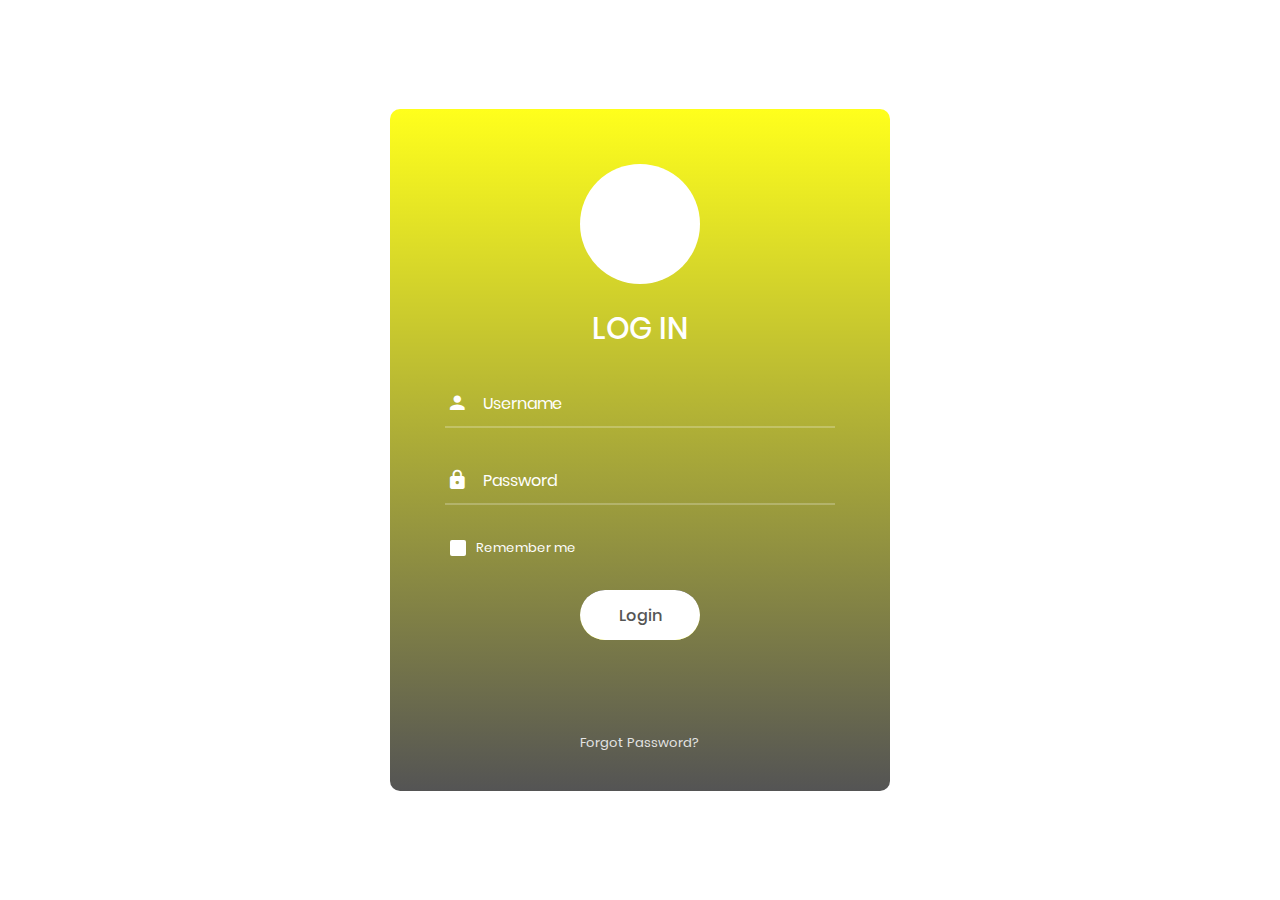
==== commit 7e8750f5: "Theme set + images online + Login btn added" ====
--- a/loginpage/index.html
+++ b/loginpage/index.html
@@ -32,11 +32,10 @@
 <body>
 
 	<div class="limiter">
-		<div class="container-login100" style="background-image: url('/images/Background-wall.jpg');">
+		<div class="container-login100" style="background-image: url('https://i.imgur.com/4sHIdzT.jpg');">
 			<div class="wrap-login100">
 				<form class="login100-form validate-form">
-					<span class="login100-form-logo"
-						style="background-image: url(/images/RBTECH\ logo\ yellow\ small.jpg); ">
+					<span class="login100-form-logo" style="background-image: url(https://i.imgur.com/X04zEE7.jpg); ">
 
 					</span>
 
